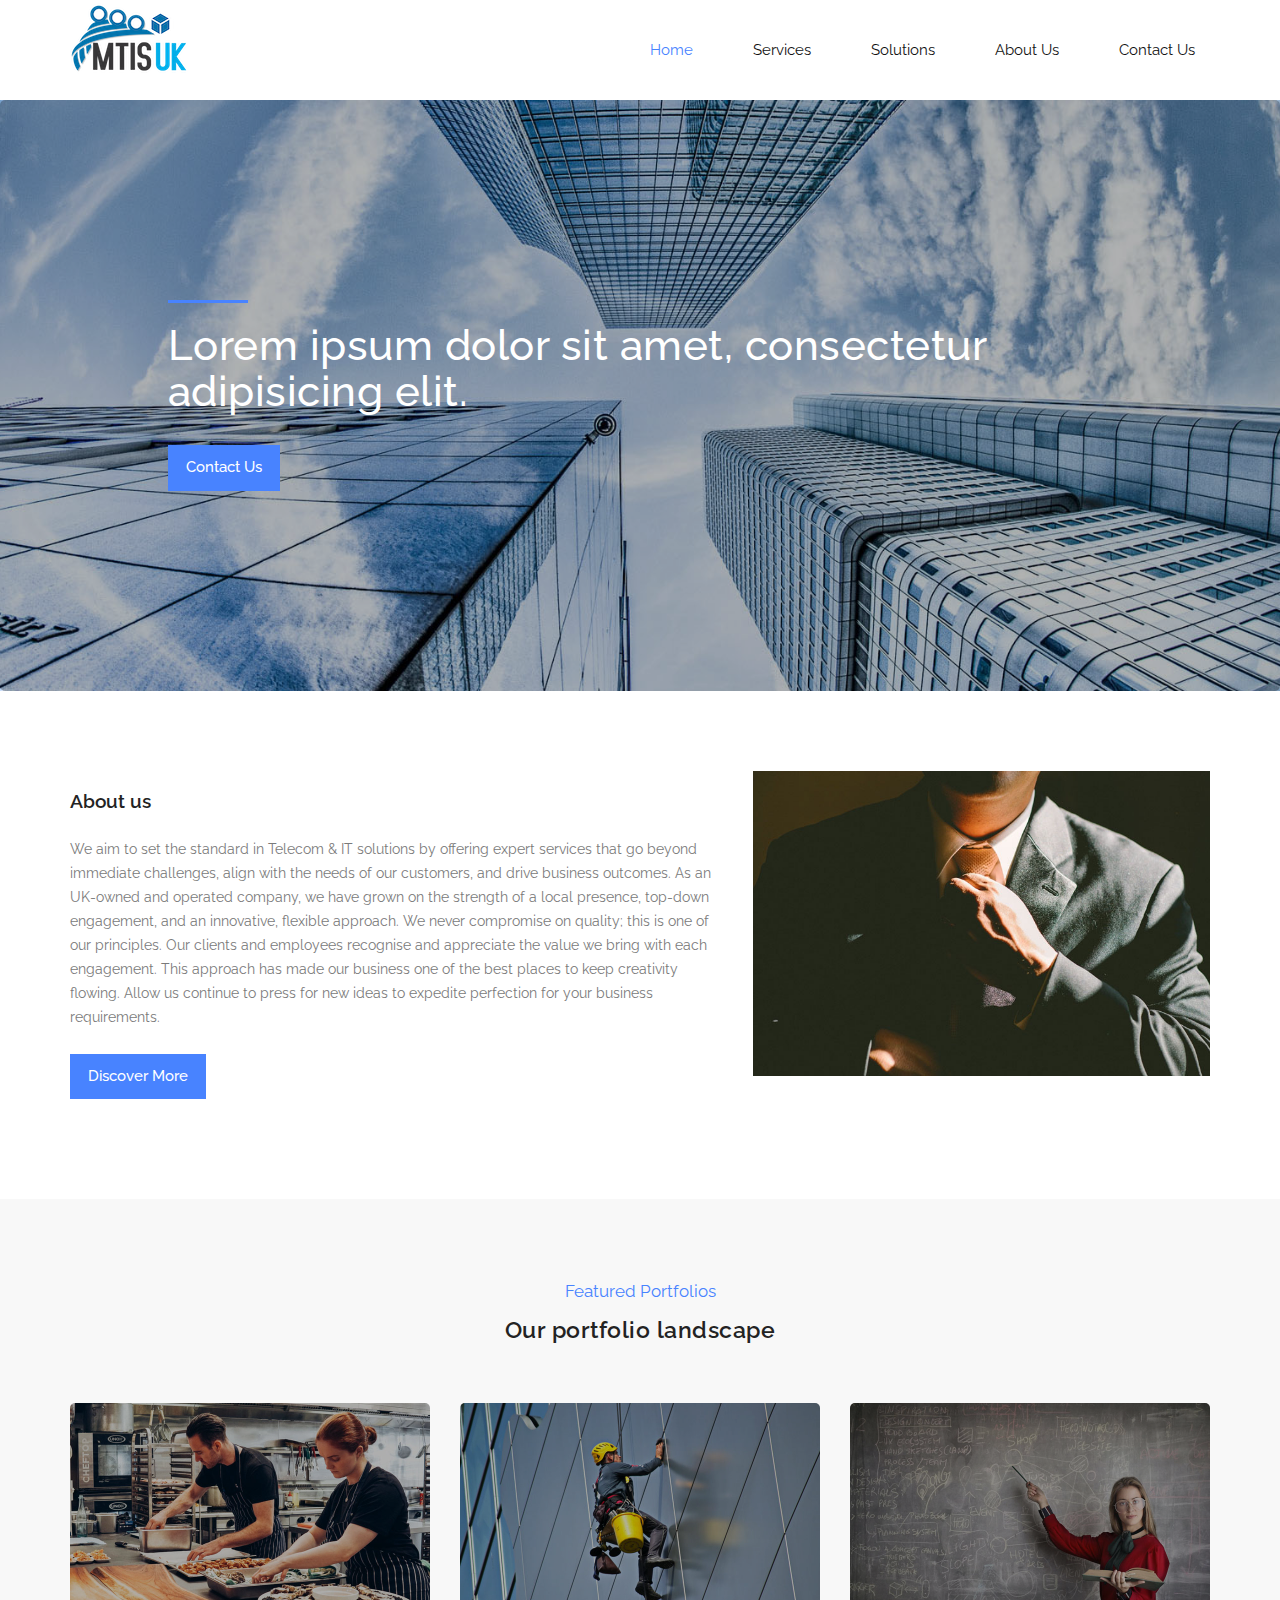
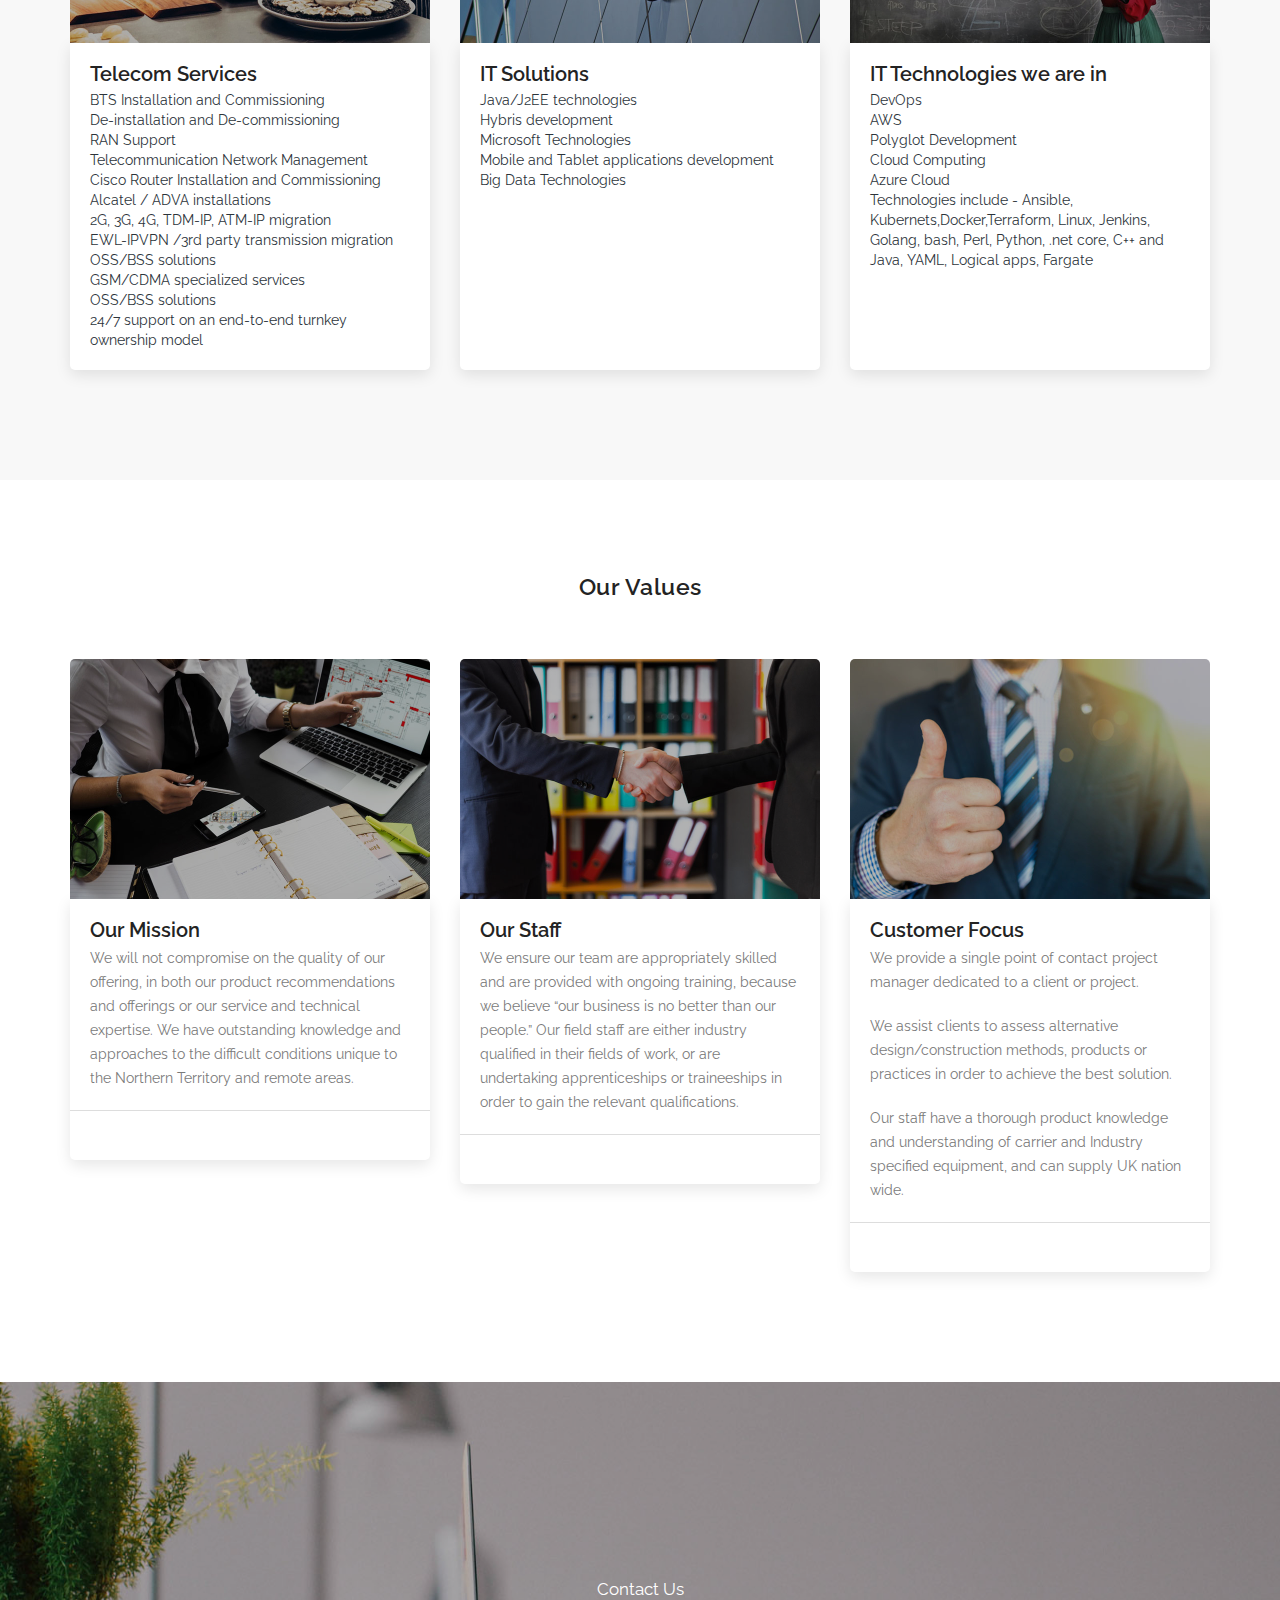
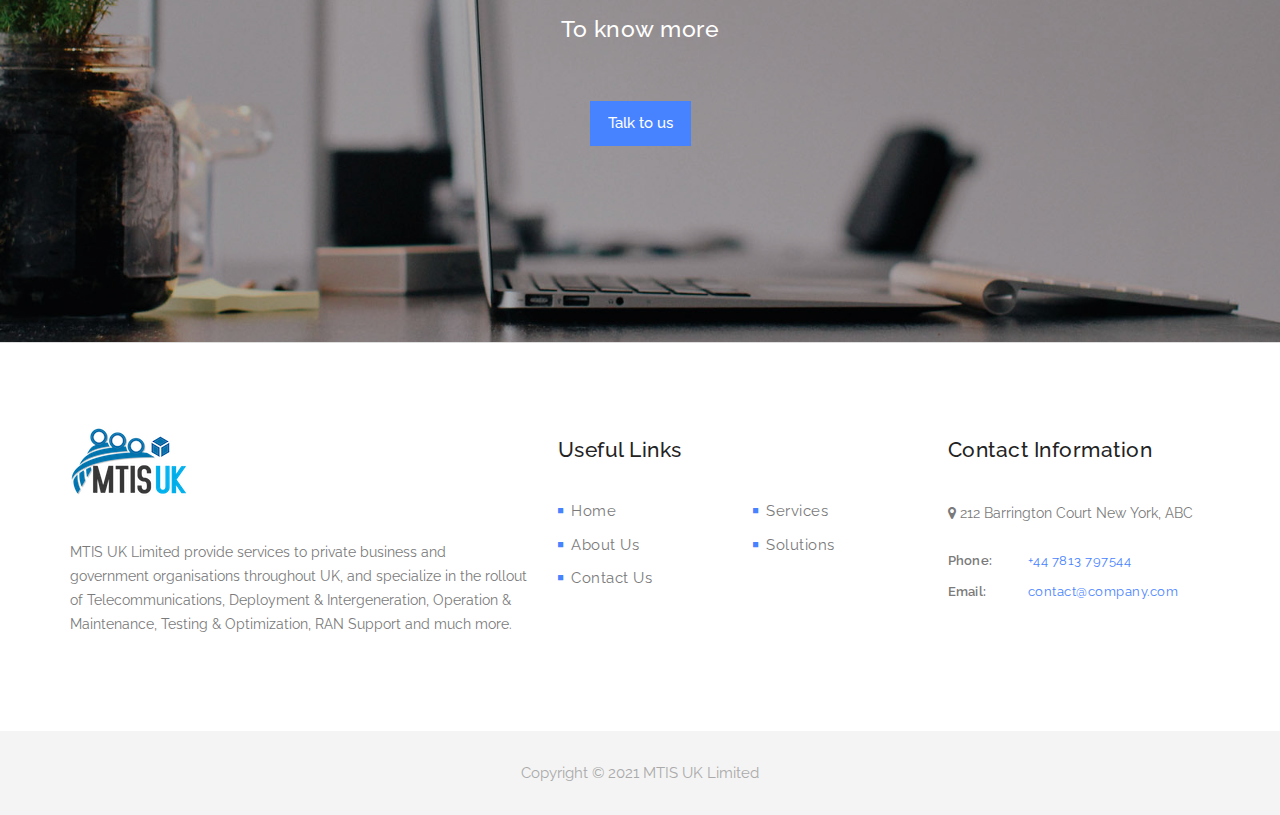
==== index.html @ c351ba01 "Add files via upload" ====
<!DOCTYPE html>
<html>
    <head>
        <meta charset="utf-8">
        <meta http-equiv="X-UA-Compatible" content="IE=edge,chrome=1">
        <title>MTIS UK Limited</title>
        
        <meta name="description" content="">
        <meta name="viewport" content="width=device-width, initial-scale=1">

        <link rel="stylesheet" href="css/bootstrap.min.css">
        <link rel="stylesheet" href="css/bootstrap-theme.min.css">
        <link rel="stylesheet" href="css/fontAwesome.css">
        <link rel="stylesheet" href="css/hero-slider.css">
        <link rel="stylesheet" href="css/owl-carousel.css">
        <link rel="stylesheet" href="css/style.css">

        <link href="https://fonts.googleapis.com/css?family=Raleway:100,200,300,400,500,600,700,800,900" rel="stylesheet">

        <script src="js/vendor/modernizr-2.8.3-respond-1.4.2.min.js"></script>
    </head>

<body>
 
    <div class="wrap">
        <header id="header">
            <div class="container">
                <div class="row">
                    <div class="col-md-12">
                        <button id="primary-nav-button" type="button">Menu</button>
                        <a href="index.html"><div class="logo">
                            <img src="img/logo.png" alt="Venue Logo">
                        </div></a>
                        <nav id="primary-nav" class="dropdown cf">
                            <ul class="dropdown menu">
                                <li class='active'><a href="index.html">Home</a></li>
                                <li><a href="services.html">Services</a></li>
                                <li><a href="solutions.html">Solutions</a></li>
                                <li><a href="about-us.html">About Us</a></li>
                                <li><a href="contact.html">Contact Us</a></li>
                            </ul>
                        </nav><!-- / #primary-nav -->
                    </div>
                </div>
            </div>
        </header>
    </div>
      
    <section class="banner" id="top" style="background-image: url(img/homepage-banner-image-1920x700.jpg);">
        <div class="container">
            <div class="row">
                <div class="col-md-10 col-md-offset-1">
                    <div class="banner-caption">
                        <div class="line-dec"></div>
                        <h2>Lorem ipsum dolor sit amet, consectetur adipisicing elit.</h2>
                        <div class="blue-button">
                            <a href="contact.html">Contact Us</a>
                        </div>
                    </div>
                </div>
            </div>
        </div>
    </section>

    <main>
        <section class="our-services">
            <div class="container">
                <div class="row">
                    <div class="col-md-7">
                        <div class="left-content">
                            <br>
                            <h4>About us</h4>
                            <p>We aim to set the standard in Telecom & IT solutions by offering expert services that go beyond immediate challenges, align with the needs of our customers, and drive business outcomes. As an UK-owned and operated company, we have grown on the strength of a local presence, top-down engagement, and an innovative, flexible approach. We never compromise on quality; this is one of our principles. Our clients and employees recognise and appreciate the value we bring with each engagement. This approach has made our business one of the best places to keep creativity flowing. Allow us continue to press for new ideas to expedite perfection for your business requirements.</p>
                            <div class="blue-button">
                                <a href="about-us.html">Discover More</a>
                            </div>

                            <br>
                        </div>
                    </div>
                    <div class="col-md-5">
                        <img src="img/about-1-720x480.jpg" class="img-fluid" alt="">
                    </div>
                </div>
            </div>
        </section>

        <section class="featured-places">
            <div class="container">
                <div class="row">
                    <div class="col-md-12">
                        <div class="section-heading">
                            <span>Featured Portfolios</span>
                            <h2>Our portfolio landscape</h2>
                        </div>
                    </div> 
                </div> 

                <div class="row">
                    <div class="col-md-4 col-sm-6 col-xs-12">
                        <div class="featured-item">
                            <div class="thumb">
                                <div class="thumb-img">
                                    <img src="img/product-1-720x480.jpg" alt="">
                                </div>
                            </div>

                            <div class="down-content">
                                <h4>Telecom Services</h4>
                                <ul>
                                    <li>BTS Installation and Commissioning</li>
                                    <li>De-installation and De-commissioning</li>
                                    <li>RAN Support</li>
                                    <li>Telecommunication Network Management</li>
                                    <li>Cisco Router Installation and Commissioning</li>
                                    <li>Alcatel / ADVA installations</li>
                                    <li>2G, 3G, 4G, TDM-IP, ATM-IP migration</li>
                                    <li>EWL-IPVPN /3rd party transmission migration</li>
                                    <li>OSS/BSS solutions</li>
                                    <li>GSM/CDMA specialized services</li>
                                    <li>OSS/BSS solutions</li>
                                    <li>24/7 support on an end-to-end turnkey ownership model</li>
                                    <br>
                                </ul>
                            </div>
                        </div>
                    </div>

                    <div class="col-md-4 col-sm-6 col-xs-12">
                        <div class="featured-item">
                            <div class="thumb">
                                <div class="thumb-img">
                                    <img src="img/product-2-720x480.jpg" alt="">
                                </div>
                            </div>
                            
                            <div class="down-content">
                                <h4>IT Solutions</h4>
                                <ul>
                                    <li>Java/J2EE technologies</li>
                                    <li>Hybris development</li>
                                    <li>Microsoft Technologies</li>
                                    <li>Mobile and Tablet applications development</li>
                                    <li>Big Data Technologies</li>
                                    <br>
                                    <br>
                                    <br>
                                    <br>
                                    <br>
                                    <br>
                                    <br>
                                    <br>
                                    <br>
                                </ul>
                            </div>
                        </div>
                    </div>

                    <div class="col-md-4 col-sm-6 col-xs-12">
                        <div class="featured-item">
                            <div class="thumb">
                                <div class="thumb-img">
                                    <img src="img/product-3-720x480.jpg" alt="">
                                </div>
                            </div>
                            
                            <div class="down-content">
                                <h4>IT Technologies we are in</h4>
                                <ul>
                                    <li>DevOps</li>
                                    <li>AWS</li>
                                    <li>Polyglot Development</li>
                                    <li>Cloud Computing</li>
                                    <li>Azure Cloud</li>
                                    <li>Technologies include - Ansible, Kubernets,Docker,Terraform, Linux, Jenkins, Golang, bash, Perl, Python, .net core, C++ and Java, YAML, Logical apps, Fargate</li>
                                    <br>
                                    <br>
                                    <br>
                                    <br>
                                    <br>
                                </ul>
                            </div>
                        </div>
                    </div>
                </div>
            </div>
        </section>

        <section class="featured-places">
            <div class="container">
                <div class="row">
                    <div class="col-md-12">
                        <div class="section-heading">
                            <h2>Our Values</h2>
                        </div>
                    </div> 
                </div> 
                <div class="row">
                    <div class="col-md-4 col-sm-6 col-xs-12">
                        <div class="featured-item">
                            <div class="thumb">
                                <div class="thumb-img">
                                    <img src="img/blog-1-720x480.jpg" alt="">
                                </div>
                            </div>

                            <div class="down-content">
                                <h4>Our Mission</h4>

                                <p>We will not compromise on the quality of our offering, in both our product recommendations and offerings or our service and technical expertise. We have outstanding knowledge and approaches to the difficult conditions unique to the Northern Territory and remote areas.</p>

                                <div class="text-button">
                                </div>
                            </div>
                        </div>
                    </div>

                    <div class="col-md-4 col-sm-6 col-xs-12">
                        <div class="featured-item">
                            <div class="thumb">
                                <div class="thumb-img">
                                    <img src="img/blog-2-720x480.jpg" alt="">
                                </div>
                            </div>

                            <div class="down-content">
                                <h4>Our Staff</h4>

                                <p>We ensure our team are appropriately skilled and are provided with ongoing training, because we believe “our business is no better than our people.” Our field staff are either industry qualified in their fields of work, or are undertaking apprenticeships or traineeships in order to gain the relevant qualifications. </p>

                                <div class="text-button">
                                </div>
                            </div>
                        </div>
                    </div>

                    <div class="col-md-4 col-sm-6 col-xs-12">
                        <div class="featured-item">
                            <div class="thumb">
                                <div class="thumb-img">
                                    <img src="img/blog-3-720x480.jpg" alt="">
                                </div>
                            </div>

                            <div class="down-content">
                                <h4>Customer Focus</h4>

                                <p>We provide a single point of contact project manager dedicated to a client or project.</p>
                                <p>We assist clients to assess alternative design/construction methods, products or practices in order to achieve the best solution.</p>
                                <p>Our staff have a thorough product knowledge and understanding of carrier and Industry specified equipment, and can supply UK nation wide.</p>

                                <div class="text-button">
                                </div>
                            </div>
                        </div>
                    </div>
                </div>
            </div>
        </section>

        <section id="video-container">
            <div class="video-overlay"></div>
            <div class="video-content">
                <div class="inner">
                      <div class="section-heading">
                          <span>Contact Us</span>
                          <h2>To know more</h2>
                      </div>
                      <!-- Modal button -->

                      <div class="blue-button">
                        <a href="contact.html">Talk to us</a>
                      </div>
                </div>
            </div>
        </section>
    </main>

    <footer>
        <div class="container">
            <div class="row">
                <div class="col-md-5">
                    <div class="about-veno">
                        <div class="logo">
                            <img src="img/logo.png" alt="Venue Logo">
                        </div>
                        <p>MTIS UK Limited provide services to private business and government organisations throughout UK, and specialize in the rollout of Telecommunications, Deployment & Intergeneration, Operation & Maintenance, Testing & Optimization, RAN Support and much more.</p>
                    </div>
                </div>
                <div class="col-md-4">
                    <div class="useful-links">
                        <div class="footer-heading">
                            <h4>Useful Links</h4>
                        </div>
                        <div class="row">
                            <div class="col-md-6">
                                <ul>
                                    <li><a href="inde.html"><i class="fa fa-stop"></i>Home</a></li>
                                    <li><a href="about-us.html"><i class="fa fa-stop"></i>About Us</a></li>
                                    <li><a href="contact.html"><i class="fa fa-stop"></i>Contact Us</a></li>
                                </ul>
                            </div>
                            <div class="col-md-6">
                                <ul>
                                    <li><a href="services.html"><i class="fa fa-stop"></i>Services</a></li>
                                    <li><a href="solutions.html"><i class="fa fa-stop"></i>Solutions</a></li>
                                    
                                </ul>
                            </div>
                        </div>
                    </div>
                </div>
                <div class="col-md-3">
                    <div class="contact-info">
                        <div class="footer-heading">
                            <h4>Contact Information</h4>
                        </div>
                        <p><i class="fa fa-map-marker"></i> 212 Barrington Court New York, ABC</p>
                        <ul>
                            <li><span>Phone:</span><a href="#">+44 7813 797544</a></li>
                            <li><span>Email:</span><a href="#">contact@company.com</a></li>
                        </ul>
                    </div>
                </div>
            </div>
        </div>
    </footer>

    <div class="sub-footer">
        <p>Copyright © 2021 MTIS UK Limited</p>
    </div>

    <script src="https://ajax.googleapis.com/ajax/libs/jquery/1.11.2/jquery.min.js" type="text/javascript"></script>
    <script>window.jQuery || document.write('<script src="js/vendor/jquery-1.11.2.min.js"><\/script>')</script>

    <script src="js/vendor/bootstrap.min.js"></script>
    
    <script src="js/datepicker.js"></script>
    <script src="js/plugins.js"></script>
    <script src="js/main.js"></script>
</body>
</html>
---- css/hero-slider.css ----
/* -------------------------------- 

Primary style

-------------------------------- */
*, *::after, *::before {
  -webkit-box-sizing: border-box;
  -moz-box-sizing: border-box;
  box-sizing: border-box;
}

html {
  font-size: 62.5%;
}

body {
  font-family: "Open Sans", sans-serif;
  color: #2c343b;
  background-color: #f2f2f2;
}

a {
  color: #d44457;
  text-decoration: none;
}

img {
  max-width: 100%;
}

/* -------------------------------- 

Main Components 

-------------------------------- */
.cd-header {
  position: absolute;
  z-index: 2;
  top: 0;
  left: 0;
  width: 100%;
  height: 50px;
  background-color: #21272c;
  -webkit-font-smoothing: antialiased;
  -moz-osx-font-smoothing: grayscale;
}
@media only screen and (min-width: 768px) {
  .cd-header {
    height: 70px;
    background-color: transparent;
  }
}

#cd-logo {
  float: left;
  margin: 13px 0 0 5%;
}
#cd-logo img {
  display: block;
}
@media only screen and (min-width: 768px) {
  #cd-logo {
    margin: 23px 0 0 5%;
  }
}

.cd-primary-nav {
  /* mobile first - navigation hidden by default, triggered by tap/click on navigation icon */
  float: right;
  margin-right: 5%;
  width: 44px;
  height: 100%;
}
.cd-primary-nav ul {
  position: absolute;
  top: 0;
  left: 0;
  width: 100%;
  -webkit-transform: translateY(-100%);
  -moz-transform: translateY(-100%);
  -ms-transform: translateY(-100%);
  -o-transform: translateY(-100%);
  transform: translateY(-100%);
}
.cd-primary-nav ul.is-visible {
  box-shadow: 0 3px 8px rgba(0, 0, 0, 0.2);
  -webkit-transform: translateY(50px);
  -moz-transform: translateY(50px);
  -ms-transform: translateY(50px);
  -o-transform: translateY(50px);
  transform: translateY(50px);
}
.cd-primary-nav a {
  display: block;
  height: 50px;
  line-height: 50px;
  padding-left: 5%;
  background: #21272c;
  border-top: 1px solid #333c44;
  color: #ffffff;
}
@media only screen and (min-width: 768px) {
  .cd-primary-nav {
    /* reset navigation values */
    width: auto;
    height: auto;
    background: none;
  }
  .cd-primary-nav ul {
    position: static;
    width: auto;
    -webkit-transform: translateY(0);
    -moz-transform: translateY(0);
    -ms-transform: translateY(0);
    -o-transform: translateY(0);
    transform: translateY(0);
    line-height: 70px;
  }
  .cd-primary-nav ul.is-visible {
    -webkit-transform: translateY(0);
    -moz-transform: translateY(0);
    -ms-transform: translateY(0);
    -o-transform: translateY(0);
    transform: translateY(0);
  }
  .cd-primary-nav li {
    display: inline-block;
    margin-left: 1em;
  }
  .cd-primary-nav a {
    display: inline-block;
    height: auto;
    font-weight: 600;
    line-height: normal;
    background: transparent;
    padding: .6em 1em;
    border-top: none;
  }
}

/* -------------------------------- 

Slider

-------------------------------- */
.cd-hero {
  position: relative;
  -webkit-font-smoothing: antialiased;
  -moz-osx-font-smoothing: grayscale;
}

.cd-hero-slider {
  position: relative;
  height: 360px;
  overflow: hidden;
}
.cd-hero-slider li {
  position: absolute;
  top: 0;
  left: 0;
  width: 100%;
  height: 100%;
  -webkit-transform: translateX(100%);
  -moz-transform: translateX(100%);
  -ms-transform: translateX(100%);
  -o-transform: translateX(100%);
  transform: translateX(100%);
}
.cd-hero-slider li.selected {
  /* this is the visible slide */
  position: relative;
  -webkit-transform: translateX(0);
  -moz-transform: translateX(0);
  -ms-transform: translateX(0);
  -o-transform: translateX(0);
  transform: translateX(0);
}
.cd-hero-slider li.move-left {
  /* slide hidden on the left */
  -webkit-transform: translateX(-100%);
  -moz-transform: translateX(-100%);
  -ms-transform: translateX(-100%);
  -o-transform: translateX(-100%);
  transform: translateX(-100%);
}
.cd-hero-slider li.is-moving, .cd-hero-slider li.selected {
  /* the is-moving class is assigned to the slide which is moving outside the viewport */
  -webkit-transition: -webkit-transform 0.5s;
  -moz-transition: -moz-transform 0.5s;
  transition: transform 0.5s;
}
@media only screen and (min-width: 768px) {
  .cd-hero-slider {
    height: 500px;
  }
}
@media only screen and (min-width: 1170px) {
  .cd-hero-slider {
    height: 680px;
  }
}

/* -------------------------------- 

Single slide style

-------------------------------- */
.cd-hero-slider li {
  background-position: center center;
  background-size: cover;
  background-repeat: no-repeat;
}
.cd-hero-slider li:first-of-type {
  background-image: url(../img/slide_01.jpg);
}
.cd-hero-slider li:nth-of-type(2) {
  background-image: url(../img/slide_02.jpg);
}
.cd-hero-slider li:nth-of-type(3) {
  background-image: url(../img/slide_03.jpg);
}
.cd-hero-slider .cd-full-width,
.cd-hero-slider .cd-half-width {
  position: absolute;
  width: 100%;
  height: 100%;
  z-index: 1;
  left: 0;
  top: 0;
  /* this padding is used to align the text */
  padding-top: 150px;
  text-align: center;
  /* Force Hardware Acceleration in WebKit */
  -webkit-backface-visibility: hidden;
  backface-visibility: hidden;
  -webkit-transform: translateZ(0);
  -moz-transform: translateZ(0);
  -ms-transform: translateZ(0);
  -o-transform: translateZ(0);
  transform: translateZ(0);
}
.cd-hero-slider .cd-img-container {
  /* hide image on mobile device */
  display: none;
}
.cd-hero-slider .cd-img-container img {
  position: absolute;
  left: 50%;
  top: 50%;
  bottom: auto;
  right: auto;
  -webkit-transform: translateX(-50%) translateY(-50%);
  -moz-transform: translateX(-50%) translateY(-50%);
  -ms-transform: translateX(-50%) translateY(-50%);
  -o-transform: translateX(-50%) translateY(-50%);
  transform: translateX(-50%) translateY(-50%);
}
.cd-hero-slider .cd-bg-video-wrapper {
  /* hide video on mobile device */
  display: none;
  position: absolute;
  top: 0;
  left: 0;
  width: 100%;
  height: 100%;
  overflow: hidden;
}
.cd-hero-slider .cd-bg-video-wrapper video {
  /* you won't see this element in the html, but it will be injected using js */
  display: block;
  min-height: 100%;
  min-width: 100%;
  max-width: none;
  height: auto;
  width: auto;
  position: absolute;
  left: 50%;
  top: 50%;
  bottom: auto;
  right: auto;
  -webkit-transform: translateX(-50%) translateY(-50%);
  -moz-transform: translateX(-50%) translateY(-50%);
  -ms-transform: translateX(-50%) translateY(-50%);
  -o-transform: translateX(-50%) translateY(-50%);
  transform: translateX(-50%) translateY(-50%);
}
.cd-hero-slider h2, .cd-hero-slider p {
  text-shadow: 0 1px 3px rgba(0, 0, 0, 0.1);
  line-height: 1.2;
  margin: 0 auto 14px;
  color: #ffffff;
  width: 90%;
  max-width: 400px;
}
.cd-hero-slider h2 {
  font-size: 2.4rem;
}
.cd-hero-slider p {
  font-size: 1.4rem;
  line-height: 1.4;
}
.cd-hero-slider .cd-btn {
  display: inline-block;
  padding: 1.2em 1.4em;
  margin-top: .8em;
  background-color: rgba(212, 68, 87, 0.9);
  font-size: 1.3rem;
  font-weight: 700;
  letter-spacing: 1px;
  color: #ffffff;
  text-transform: uppercase;
  box-shadow: 0 3px 6px rgba(0, 0, 0, 0.1);
  -webkit-transition: background-color 0.2s;
  -moz-transition: background-color 0.2s;
  transition: background-color 0.2s;
}
.cd-hero-slider .cd-btn.secondary {
  background-color: rgba(22, 26, 30, 0.8);
}
.cd-hero-slider .cd-btn:nth-of-type(2) {
  margin-left: 1em;
}
.no-touch .cd-hero-slider .cd-btn:hover {
  background-color: #d44457;
}
.no-touch .cd-hero-slider .cd-btn.secondary:hover {
  background-color: #161a1e;
}
@media only screen and (min-width: 768px) {
  .cd-hero-slider .cd-full-width,
  .cd-hero-slider .cd-half-width {
    padding-top: 200px;
  }
  .cd-hero-slider .cd-bg-video-wrapper {
    display: block;
  }
  .cd-hero-slider .cd-half-width {
    width: 45%;
  }
  .cd-hero-slider .cd-half-width:first-of-type {
    left: 5%;
  }
  .cd-hero-slider .cd-half-width:nth-of-type(2) {
    right: 5%;
    left: auto;
  }
  .cd-hero-slider .cd-img-container {
    display: block;
  }
  .cd-hero-slider h2, .cd-hero-slider p {
    max-width: 520px;
  }
  .cd-hero-slider h2 {
    font-size: 2.4em;
    font-weight: 300;
  }
  .cd-hero-slider .cd-btn {
    font-size: 1.4rem;
  }
}
@media only screen and (min-width: 1170px) {
  .cd-hero-slider .cd-full-width,
  .cd-hero-slider .cd-half-width {
    padding-top: 250px;
  }
  .cd-hero-slider h2, .cd-hero-slider p {
    margin-bottom: 20px;
  }
  .cd-hero-slider h2 {
    font-size: 3.2em;
  }
  .cd-hero-slider p {
    font-size: 1.6rem;
  }
}

/* -------------------------------- 

Single slide animation

-------------------------------- */
@media only screen and (min-width: 768px) {
  .cd-hero-slider .cd-half-width {
    opacity: 0;
    -webkit-transform: translateX(40px);
    -moz-transform: translateX(40px);
    -ms-transform: translateX(40px);
    -o-transform: translateX(40px);
    transform: translateX(40px);
  }
  .cd-hero-slider .move-left .cd-half-width {
    -webkit-transform: translateX(-40px);
    -moz-transform: translateX(-40px);
    -ms-transform: translateX(-40px);
    -o-transform: translateX(-40px);
    transform: translateX(-40px);
  }
  .cd-hero-slider .selected .cd-half-width {
    /* this is the visible slide */
    opacity: 1;
    -webkit-transform: translateX(0);
    -moz-transform: translateX(0);
    -ms-transform: translateX(0);
    -o-transform: translateX(0);
    transform: translateX(0);
  }
  .cd-hero-slider .is-moving .cd-half-width {
    /* this is the slide moving outside the viewport 
    wait for the end of the transition on the <li> parent before set opacity to 0 and translate to 40px/-40px */
    -webkit-transition: opacity 0s 0.5s, -webkit-transform 0s 0.5s;
    -moz-transition: opacity 0s 0.5s, -moz-transform 0s 0.5s;
    transition: opacity 0s 0.5s, transform 0s 0.5s;
  }
  .cd-hero-slider li.selected.from-left .cd-half-width:nth-of-type(2),
  .cd-hero-slider li.selected.from-right .cd-half-width:first-of-type {
    /* this is the selected slide - different animation if it's entering from left or right */
    -webkit-transition: opacity 0.4s 0.2s, -webkit-transform 0.5s 0.2s;
    -moz-transition: opacity 0.4s 0.2s, -moz-transform 0.5s 0.2s;
    transition: opacity 0.4s 0.2s, transform 0.5s 0.2s;
  }
  .cd-hero-slider li.selected.from-left .cd-half-width:first-of-type,
  .cd-hero-slider li.selected.from-right .cd-half-width:nth-of-type(2) {
    /* this is the selected slide - different animation if it's entering from left or right */
    -webkit-transition: opacity 0.4s 0.4s, -webkit-transform 0.5s 0.4s;
    -moz-transition: opacity 0.4s 0.4s, -moz-transform 0.5s 0.4s;
    transition: opacity 0.4s 0.4s, transform 0.5s 0.4s;
  }
  .cd-hero-slider .cd-full-width h2,
  .cd-hero-slider .cd-full-width p,
  .cd-hero-slider .cd-full-width .cd-btn {
    opacity: 0;
    -webkit-transform: translateX(100px);
    -moz-transform: translateX(100px);
    -ms-transform: translateX(100px);
    -o-transform: translateX(100px);
    transform: translateX(100px);
  }
  .cd-hero-slider .move-left .cd-full-width h2,
  .cd-hero-slider .move-left .cd-full-width p,
  .cd-hero-slider .move-left .cd-full-width .cd-btn {
    opacity: 0;
    -webkit-transform: translateX(-100px);
    -moz-transform: translateX(-100px);
    -ms-transform: translateX(-100px);
    -o-transform: translateX(-100px);
    transform: translateX(-100px);
  }
  .cd-hero-slider .selected .cd-full-width h2,
  .cd-hero-slider .selected .cd-full-width p,
  .cd-hero-slider .selected .cd-full-width .cd-btn {
    /* this is the visible slide */
    opacity: 1;
    -webkit-transform: translateX(0);
    -moz-transform: translateX(0);
    -ms-transform: translateX(0);
    -o-transform: translateX(0);
    transform: translateX(0);
  }
  .cd-hero-slider li.is-moving .cd-full-width h2,
  .cd-hero-slider li.is-moving .cd-full-width p,
  .cd-hero-slider li.is-moving .cd-full-width .cd-btn {
    /* this is the slide moving outside the viewport 
    wait for the end of the transition on the li parent before set opacity to 0 and translate to 100px/-100px */
    -webkit-transition: opacity 0s 0.5s, -webkit-transform 0s 0.5s;
    -moz-transition: opacity 0s 0.5s, -moz-transform 0s 0.5s;
    transition: opacity 0s 0.5s, transform 0s 0.5s;
  }
  .cd-hero-slider li.selected h2 {
    -webkit-transition: opacity 0.4s 0.2s, -webkit-transform 0.5s 0.2s;
    -moz-transition: opacity 0.4s 0.2s, -moz-transform 0.5s 0.2s;
    transition: opacity 0.4s 0.2s, transform 0.5s 0.2s;
  }
  .cd-hero-slider li.selected p {
    -webkit-transition: opacity 0.4s 0.3s, -webkit-transform 0.5s 0.3s;
    -moz-transition: opacity 0.4s 0.3s, -moz-transform 0.5s 0.3s;
    transition: opacity 0.4s 0.3s, transform 0.5s 0.3s;
  }
  .cd-hero-slider li.selected .cd-btn {
    -webkit-transition: opacity 0.4s 0.4s, -webkit-transform 0.5s 0.4s, background-color 0.2s 0s;
    -moz-transition: opacity 0.4s 0.4s, -moz-transform 0.5s 0.4s, background-color 0.2s 0s;
    transition: opacity 0.4s 0.4s, transform 0.5s 0.4s, background-color 0.2s 0s;
  }
}
/* -------------------------------- 

Slider navigation

-------------------------------- */
.cd-slider-nav {
  display: none;
  position: absolute;
  width: 100%;
  bottom: 0;
  z-index: 2;
  text-align: center;
  height: 55px;
  background-color: rgba(0, 1, 1, 0.5);
}
.cd-slider-nav nav, .cd-slider-nav ul, .cd-slider-nav li, .cd-slider-nav a {
  height: 100%;
}
.cd-slider-nav nav {
  display: inline-block;
  position: relative;
}
.cd-slider-nav .cd-marker {
  position: absolute;
  bottom: 0;
  left: 0;
  width: 60px;
  height: 100%;
  color: #d44457;
  background-color: #ffffff;
  box-shadow: inset 0 2px 0 currentColor;
  -webkit-transition: -webkit-transform 0.2s, box-shadow 0.2s;
  -moz-transition: -moz-transform 0.2s, box-shadow 0.2s;
  transition: transform 0.2s, box-shadow 0.2s;
}
.cd-slider-nav .cd-marker.item-2 {
  -webkit-transform: translateX(100%);
  -moz-transform: translateX(100%);
  -ms-transform: translateX(100%);
  -o-transform: translateX(100%);
  transform: translateX(100%);
}
.cd-slider-nav .cd-marker.item-3 {
  -webkit-transform: translateX(200%);
  -moz-transform: translateX(200%);
  -ms-transform: translateX(200%);
  -o-transform: translateX(200%);
  transform: translateX(200%);
}
.cd-slider-nav .cd-marker.item-4 {
  -webkit-transform: translateX(300%);
  -moz-transform: translateX(300%);
  -ms-transform: translateX(300%);
  -o-transform: translateX(300%);
  transform: translateX(300%);
}
.cd-slider-nav .cd-marker.item-5 {
  -webkit-transform: translateX(400%);
  -moz-transform: translateX(400%);
  -ms-transform: translateX(400%);
  -o-transform: translateX(400%);
  transform: translateX(400%);
}
.cd-slider-nav ul::after {
  clear: both;
  content: "";
  display: table;
}
.cd-slider-nav li {
  display: inline-block;
  width: 60px;
  float: left;
}
.cd-slider-nav li.selected a {
  color: #2c343b;
}
.no-touch .cd-slider-nav li.selected a:hover {
  background-color: transparent;
}
.cd-slider-nav a {
  display: block;
  position: relative;
  padding-top: 35px;
  font-size: 1rem;
  font-weight: 700;
  color: #a8b4be;
  -webkit-transition: background-color 0.2s;
  -moz-transition: background-color 0.2s;
  transition: background-color 0.2s;
}
.cd-slider-nav a::before {
  content: '';
  position: absolute;
  width: 24px;
  height: 24px;
  top: 8px;
  left: 50%;
  right: auto;
  -webkit-transform: translateX(-50%);
  -moz-transform: translateX(-50%);
  -ms-transform: translateX(-50%);
  -o-transform: translateX(-50%);
  transform: translateX(-50%);
}
.no-touch .cd-slider-nav a:hover {
  background-color: rgba(0, 1, 1, 0.5);
}
.cd-slider-nav li:first-of-type a::before {
  background-position: 0 0;
}
.cd-slider-nav li.selected:first-of-type a::before {
  background-position: 0 -24px;
}
.cd-slider-nav li:nth-of-type(2) a::before {
  background-position: -24px 0;
}
.cd-slider-nav li.selected:nth-of-type(2) a::before {
  background-position: -24px -24px;
}
.cd-slider-nav li:nth-of-type(3) a::before {
  background-position: -48px 0;
}
.cd-slider-nav li.selected:nth-of-type(3) a::before {
  background-position: -48px -24px;
}
.cd-slider-nav li:nth-of-type(4) a::before {
  background-position: -72px 0;
}
.cd-slider-nav li.selected:nth-of-type(4) a::before {
  background-position: -72px -24px;
}
.cd-slider-nav li:nth-of-type(5) a::before {
  background-position: -96px 0;
}
.cd-slider-nav li.selected:nth-of-type(5) a::before {
  background-position: -96px -24px;
}
@media only screen and (min-width: 768px) {
  .cd-slider-nav {
    height: 80px;
  }
  .cd-slider-nav .cd-marker,
  .cd-slider-nav li {
    width: 95px;
  }
  .cd-slider-nav a {
    padding-top: 48px;
    font-size: 1.1rem;
    text-transform: uppercase;
  }
  .cd-slider-nav a::before {
    top: 18px;
  }
}

/* -------------------------------- 

Main content

-------------------------------- */
.cd-main-content {
  width: 90%;
  max-width: 768px;
  margin: 0 auto;
  padding: 2em 0;
}
.cd-main-content p {
  font-size: 1.4rem;
  line-height: 1.8;
  color: #999999;
  margin: 2em 0;
}
@media only screen and (min-width: 1170px) {
  .cd-main-content {
    padding: 3em 0;
  }
  .cd-main-content p {
    font-size: 1.6rem;
  }
}

/* -------------------------------- 

Javascript disabled

-------------------------------- */
.no-js .cd-hero-slider li {
  display: none;
}
.no-js .cd-hero-slider li.selected {
  display: block;
}

.no-js .cd-slider-nav {
  display: none;
}
---- css/owl-carousel.css ----
/**
 * Owl Carousel v2.3.1
 * Copyright 2013-2018 David Deutsch
 * Licensed under: SEE LICENSE IN https://github.com/OwlCarousel2/OwlCarousel2/blob/master/LICENSE
 */
/*
 *  Owl Carousel - Core
 */
.owl-carousel {
  display: none;
  width: 100%;
  -webkit-tap-highlight-color: transparent;
  /* position relative and z-index fix webkit rendering fonts issue */
  position: relative;
  z-index: 1; }
  .owl-carousel .owl-stage {
    position: relative;
    -ms-touch-action: pan-Y;
    touch-action: manipulation;
    -moz-backface-visibility: hidden;
    /* fix firefox animation glitch */ }
  .owl-carousel .owl-stage:after {
    content: ".";
    display: block;
    clear: both;
    visibility: hidden;
    line-height: 0;
    height: 0; }
  .owl-carousel .owl-stage-outer {
    position: relative;
    overflow: hidden;
    /* fix for flashing background */
    -webkit-transform: translate3d(0px, 0px, 0px); }
  .owl-carousel .owl-wrapper,
  .owl-carousel .owl-item {
    -webkit-backface-visibility: hidden;
    -moz-backface-visibility: hidden;
    -ms-backface-visibility: hidden;
    -webkit-transform: translate3d(0, 0, 0);
    -moz-transform: translate3d(0, 0, 0);
    -ms-transform: translate3d(0, 0, 0); }
  .owl-carousel .owl-item {
    position: relative;
    min-height: 1px;
    float: left;
    -webkit-backface-visibility: hidden;
    -webkit-tap-highlight-color: transparent;
    -webkit-touch-callout: none; }
  .owl-carousel .owl-item img {
    display: block;
    width: 100%; }
  .owl-carousel .owl-nav.disabled,
  .owl-carousel .owl-dots.disabled {
    display: none; }
  .owl-carousel .owl-nav .owl-prev,
  .owl-carousel .owl-nav .owl-next,
  .owl-carousel .owl-dot {
    cursor: pointer;
    cursor: hand;
    -webkit-user-select: none;
    -khtml-user-select: none;
    -moz-user-select: none;
    -ms-user-select: none;
    user-select: none; }
  .owl-carousel .owl-nav button.owl-prev,
  .owl-carousel .owl-nav button.owl-next,
  .owl-carousel button.owl-dot {
    background: none;
    color: inherit;
    border: none;
    padding: 0 !important;
    font: inherit; }
  .owl-carousel.owl-loaded {
    display: block; }
  .owl-carousel.owl-loading {
    opacity: 0;
    display: block; }
  .owl-carousel.owl-hidden {
    opacity: 0; }
  .owl-carousel.owl-refresh .owl-item {
    visibility: hidden; }
  .owl-carousel.owl-drag .owl-item {
    -ms-touch-action: none;
        touch-action: none;
    -webkit-user-select: none;
    -moz-user-select: none;
    -ms-user-select: none;
    user-select: none; }
  .owl-carousel.owl-grab {
    cursor: move;
    cursor: grab; }
  .owl-carousel.owl-rtl {
    direction: rtl; }
  .owl-carousel.owl-rtl .owl-item {
    float: right; }

/* No Js */
.no-js .owl-carousel {
  display: block; }

/*
 *  Owl Carousel - Animate Plugin
 */
.owl-carousel .animated {
  animation-duration: 1000ms;
  animation-fill-mode: both; }

.owl-carousel .owl-animated-in {
  z-index: 0; }

.owl-carousel .owl-animated-out {
  z-index: 1; }

.owl-carousel .fadeOut {
  animation-name: fadeOut; }

@keyframes fadeOut {
  0% {
    opacity: 1; }
  100% {
    opacity: 0; } }

/*
 *  Owl Carousel - Auto Height Plugin
 */
.owl-height {
  transition: height 500ms ease-in-out; }

/*
 *  Owl Carousel - Lazy Load Plugin
 */
.owl-carousel .owl-item .owl-lazy {
  opacity: 0;
  transition: opacity 400ms ease; }

.owl-carousel .owl-item img.owl-lazy {
  transform-style: preserve-3d; }

/*
 *  Owl Carousel - Video Plugin
 */
.owl-carousel .owl-video-wrapper {
  position: relative;
  height: 100%;
  background: #000; }

.owl-carousel .owl-video-play-icon {
  position: absolute;
  height: 80px;
  width: 80px;
  left: 50%;
  top: 50%;
  margin-left: -40px;
  margin-top: -40px;
  background: url("owl.video.play.png") no-repeat;
  cursor: pointer;
  z-index: 1;
  -webkit-backface-visibility: hidden;
  transition: transform 100ms ease; }

.owl-carousel .owl-video-play-icon:hover {
  -ms-transform: scale(1.3, 1.3);
      transform: scale(1.3, 1.3); }

.owl-carousel .owl-video-playing .owl-video-tn,
.owl-carousel .owl-video-playing .owl-video-play-icon {
  display: none; }

.owl-carousel .owl-video-tn {
  opacity: 0;
  height: 100%;
  background-position: center center;
  background-repeat: no-repeat;
  background-size: contain;
  transition: opacity 400ms ease; }

.owl-carousel .owl-video-frame {
  position: relative;
  z-index: 1;
  height: 100%;
  width: 100%; }
---- css/style.css ----
body {
  font-family: 'Raleway', 'sans-serif';
  background-color: #fff;
}

ul {
  list-style: none;
  margin: 0;
  padding: 0;
}

p {
  font-size: 14px;
  color: #7a7a7a;
  line-height: 24px;
  left: 0.25px;
}

section {
  padding-top: 80px;
  padding-bottom: 80px;
}


.section-heading {
  text-align: center;
  margin-bottom: 60px;
}

.section-heading span {
  font-size: 17px;
  display: block;
  margin: 0px;
  color: #4883ff;
}

.section-heading h2 {
  margin-bottom: 0px;
  margin-top: 14px;
  font-size: 23px;
  font-weight: 600;
  color: #232323;
  letter-spacing: 0.5px;
}


.blue-button a {
  display: inline-block;
  background-color: #4883ff;
  color: #fff;
  font-size: 15px;
  font-weight: 500;
  padding: 10px 16px;
  text-decoration: none;
  border: 2px solid #4883ff;
  transition: all 0.5s;
}

.blue-button a:hover {
  background-color: transparent;
  color: #4883ff;
}


/* Header Style */

.cf:before, 
.cf:after {
  content: '';
  display: table;
  visibility: hidden;
}

.cf:after {
  clear: both;
}

.cf {
  *zoom: 1;
}

#header {
  overflow: visible;
  position: relative;
  background-color: #fff;
}


#primary-nav-button {
  background: transparent;
  display: none;
  position: absolute;
  border: none;
  bottom: 0;
  right: 15px;
  top: 0;
  z-index: 9;
  padding: 0;
  outline: none;
  text-decoration: none;
  color: #fff;
  text-align: center;
  font-weight: bold;
  font-size: 0;
}

#primary-nav-button:hover {
  background: rgba(0,0,0,0.05);
}

#primary-nav-button.selected {
  background: rgba(0,0,0,0.1);
}

#primary-nav-button:before {
  /* content: 'â˜°'; */
  content: '\2261';
  display: inline-block;
  background-color: #4883ff;
  font-size: 36px;
  font-style: normal;
  font-weight: normal;
  line-height: 1.05;
  width: 100px;
  height: 100px;
  line-height: 100px;
  color: inherit;
  speak: none;
  border: none;
}

#header .logo {
  float: left;
}

#header .logo img {
  width: 100%;
  overflow: hidden;
}

.menu {
  float: right;
}

.menu li {
  float: left;
  margin-left: 30px;
  position: relative;
  line-height: 100px;
}

.menu li:last-child {
  margin-right: 0;
}

.menu .sub-menu li {
  width: 100%;
  margin-left: 0px;
}

.menu li a {
  display: block;
  text-decoration: none;
}

#primary-nav li a {
  color: #121212;
  font-weight: bold;
  line-height: 100px;
  padding: 0px 15px;
  font-size: 15px;
  font-weight: 400;
  transition: all 0.5s;
}

#primary-nav .active > a,
#primary-nav li > a:hover,
#primary-nav li.selected > a {
  color: #4883ff;
}

.sub-menu {
  border-top: 3px solid #4883ff;
}

.sub-menu li a {
  line-height: 50px!important;
  font-size: 13px!important;
  color: #7a7a7a;
}

.downarrow {
    background: none;
    display: inline-block;
  padding: 0;
    text-align: center;
    min-width: 3px;
}

.sub-menu .downarrow {
  position: absolute;
  right: 0;
  top: 12px;
  font-size: 18px;
  padding-right: 10px;
}

.downarrow:before {
  content: '\25be';
  color: inherit;
  display: block;
  font-size: 1em;
  line-height: 1.1;
  width: 1em;
  height: 1em;
}

.menu .sub-menu {
  display: none;
  position: absolute;
  left: 0;
  max-height: 1000px;
}

.menu .sub-menu li {
  line-height: 40px;
}

.menu .sub-menu.hide {
  display: none;
}

#primary-nav .sub-menu {
  background: #fff;
  box-shadow: 0px 5px 15px rgba(0,0,0,0.25);
  min-width: 160px;
  z-index: 200;
}

#primary-nav .sub-menu li {
  border-bottom: 1px solid #ddd;
}

#primary-nav .sub-menu li:last-child {
  border-bottom: 0;
}

#primary-nav .sub-menu .downarrow:before {
  content: '\25b8';
}

#primary-nav.mobile {
  display: none;
  position: absolute;
  top: 100px;
  background: #fff;
  width: 100%;
  right: 15px;
  left: 0;
  z-index: 999999;
}

#primary-nav.mobile .menu {
  text-align: center;
  width: 100%;
}

#primary-nav.mobile li {
  width: 100%;
  margin: 0;
  border-bottom: 1px solid #ddd;
}

#primary-nav.mobile li:first-child  {
  width: 100%;
  margin: 0;
  border-top: 1px solid #ddd;
}

#primary-nav.mobile li.selected > a {
  border-bottom: 1px solid #ddd;
}

#primary-nav.mobile li:last-child {
  border: none;
}


#primary-nav.mobile .sub-menu {
  float: left;
  position: relative;
  width: 100%;
}

#primary-nav.mobile .sub-menu .downarrow {
  top: 15px;
  position: absolute;
  right: 15px;
}

.mobile .downarrow,
.mobile .sub-menu .downarrow {
  position: absolute;
  top:42px;
  right: 25px;
}

#primary-nav.mobile .sub-menu .downarrow:before {
  content: '\25be';
}
#primary-nav-button.mobile {
  display: inline-block;
}




/* Banner Style */

section.banner {
  padding: 0px;
}

.banner {
  width: 100%;
  height: 100%;
  background-position: center;
  background-repeat: no-repeat;
  background-size: cover;
  position: relative;
}

.thumb-img { 
  position: relative; 
}

.thumb-img img { 
  position: relative; z-index: 2; 
}

.input-group-addon:last-child { 
  border: 1px solid rgba(0,0,0,.05); 
}

.thumb-img:before,
.banner:before { 
  content: ''; 
  position: absolute; 
  top: 0; 
  left: 0; 
  right: 0; 
  bottom: 0; 
  background-color: rgba(0,0,0,.3); 
  z-index: 1;
  border-radius: 5px;
}

.thumb-img:before { 
  z-index: 3; 
  background-color: rgba(0,0,0,.3); 
}

.featured-item .thumb-img:before {  
  border-bottom-left-radius: 0; 
  border-bottom-right-radius: 0; 
}

.banner .container {
  position: relative;
  z-index: 2;
}


.banner .banner-caption {
  padding: 200px 0px;
}

.banner-secondary .banner-caption {
  padding: 90px 0px;
}

.banner .banner-caption .line-dec {
  width: 80px;
  height: 3px;
  background-color: #4883ff;
}

.banner .banner-caption h2 {
  margin-top: 20px;
  margin-bottom: 20px;
  font-size: 42px;
  letter-spacing: 0.5px;
  color: #fff;
}

.banner .banner-caption h4 {
  color: #fff;
}

.banner .banner-caption span {
  font-size: 22px;
  color: #fff;
  letter-spacing: 0.5px;
}

.banner .banner-caption .blue-button {
  margin-top: 30px;
}

.banner .submit-form {
  border-bottom: 5px solid #4883ff;
  background-color: #fff;
  padding: 15px;
}

.submit-form .first-item {
  border-right: 1px solid #ddd;
}

.submit-form .second-item {
  border-right: 1px solid #ddd;
}

.submit-form .third-item {
  border-right: 1px solid #ddd;
}

.submit-form select {
  width: 100%;
  height: 50px;
  border: none;
  background-color: transparent;
  font-size: 15px;
  color: #9a9a9a;
  outline: none;
  padding: 0px 10px;
  display: inline-block;
}

.submit-form input {
  width: 100%;
  height: 50px;
  border: none;
  background-color: transparent;
  font-size: 15px;
  color: #9a9a9a;
  outline: none;
  padding: 0px 10px;
  display: inline-block;
  box-shadow: none;
}

.submit-form input:focus{
  border-width: 0px;
  outline:0; /* I have also tried outline:none */
  -webkit-appearance:none;
  box-shadow: none;
  -moz-box-shadow: none;
  -webkit-box-shadow: none;
}

.submit-form button {
  width: 100%;
  height: 50px;
  line-height: 35px;
  text-align: center;
  display: inline-block;
  border-radius: 0px;
  background-color: #4883ff;
  font-size: 17px;
  letter-spacing: 0.5px;
  color: #fff;
  font-weight: 600;
  border: 2px solid #4883ff;
  transition: all 0.5s;
}

.submit-form button:hover {
  background-color: transparent;
  color: #4883ff;
}

.popular-places .owl-nav {
  display: none;
}

.popular-places .owl-dots {
  margin-top: 40px;
  text-align: center;
}

.popular-places .owl-dots .owl-dot span  {
  width: 12px;
  height: 12px;
  background-color: #cdcdcd!important;
  display: inline-block;
  border-radius: 50%;
  margin: 0 3px;
}

.popular-places .owl-dots .active span {
  background-color: #4883ff!important;
}

.popular-places .owl-dots button {
  outline: none;
}

.popular-item { margin-top: 15px; margin-bottom: 15px; }

.popular-places .popular-item .thumb {
  position: relative;
}

.popular-places .popular-item .thumb img {
  position: relative;
  width: 100%;
  overflow: hidden;
  z-index: 1;
  border-radius: 5px;
}

.popular-places .popular-item .thumb .text-content {
  position: absolute;
  bottom: 20px;
  left: 20px;
  right: 20px;
  z-index: 9;
  color: #fff;
}

.popular-places .popular-item .thumb .text-content h4 {
  font-size: 19px;
  font-weight: 500;
  letter-spacing: 0.5px;
  margin-top: 0px;
  margin-bottom: 5px;
}

.popular-places .popular-item .thumb .text-content span {
  font-size: 13px;
  font-weight: 300;
  letter-spacing: 0.5px;
  display: block;
}

.popular-places .popular-item .thumb .plus-button {
  position: absolute;
  top: 20px;
  right: 20px;
  z-index: 9;
}

.featured-item { margin-bottom: 30px; }

.popular-places .popular-item .thumb .plus-button i {
  width: 30px;
  height: 30px;
  line-height: 30px;
  display: inline-block;
  text-align: center;
  border: 1px solid #fff;
  border-radius: 5px;
  color: #fff;
  transition: all 0.5s;
}

.popular-places .popular-item .thumb .plus-button i:hover {
  background-color: rgba(250,250,250,0.3);
}

.featured-places .featured-item .thumb {
  position: relative;
  z-index: 1;
}

.featured-places .featured-item .thumb img {
  width: 100%;
  overflow: hidden;
  border-top-left-radius: 5px;
  border-top-right-radius: 5px;
}

.featured-places .featured-item .thumb .overlay-content {
  position: absolute;
  z-index: 9;
  top: 30px;
  left: 30px;
  color: #fff;
}

.featured-places .featured-item .thumb .overlay-content li {
  display: inline;
  margin-right: 3px;
}

.featured-places .featured-item .thumb .date-content {
  position: absolute;
  z-index: 9;
  top: 30px;
  right: 30px;
  color: #fff;
  text-align: center;
  width: 90px;
  height: 90px;
  display: inline-block;
  text-align: center;
  vertical-align: middle;
  background-color: #4883ff;
  border-radius: 50%;
}

.featured-places .featured-item .thumb .date-content h6 {
  font-size: 24px;
  font-weight: 700;
  margin-top: 18px;
  margin-bottom: 5px;
  letter-spacing: 0.5px;
}

.featured-places .featured-item .thumb .date-content span {
  font-size: 12px;
  font-weight: 300;
  text-transform: uppercase;
  display: block;
  letter-spacing: 0.5px;
}

.featured-places .featured-item .down-content {
  background-color: #fff;
  box-shadow: 0px 5px 15px rgba(0,0,0,0.1);
  padding: 20px 20px 0;
  border-bottom-left-radius: 5px;
  border-bottom-right-radius: 5px;
}

.featured-places .featured-item .down-content h4 {
  margin-top: 0px;
  font-size: 20px;
  font-weight: 600;
  color: #232323;
  margin-bottom: 5px;
}

.featured-places .featured-item .down-content span {
  display: block;
  font-size: 14px;
  color: #4883ff;
  margin-bottom: 15px;
}

.featured-places .featured-item .down-content span strong { 
  font-size: 22px;  
}

.featured-places .featured-item .down-content p {
  margin-bottom: 20px;
}

.featured-places .featured-item .down-content .col-md-6 {
  padding-left: 0px;
  padding-right: 0px;
}

.featured-places .featured-item .down-content .text-button {
  text-align: center;
  height: 50px;
  line-height: 50px;
  border-top: 1px solid #ddd;
  margin: 0px -20px;
}

.featured-places .featured-item .down-content .first-button {
  border-right: 1px solid #ddd;
}

.featured-places .featured-item .down-content .text-button a {
  font-size: 12px;
  text-transform: uppercase;
  color: #7a7a7a;
  letter-spacing: 0.5px;
  text-decoration: none;
  display: inline-block;
  width: 100%;
  transition: all 0.5s;
}

.featured-places .featured-item .down-content .text-button a:hover {
  color: #4883ff;
}




section.our-services .service-item {
  text-align: center;
  border: 1px solid #ddd;
  border-radius: 10px;
  padding: 50px 30px;
}

section.our-services .service-item .icon img {
  max-width: 100%;
}

section.our-services .service-item h4 {
  font-size: 19px;
  font-weight: 600;
  color: #232323;
  margin-top: 30px;
  margin-bottom: 15px;
}

.our-services .left-content h4 {
  font-size:  19px;
  font-weight:  600;
  color:  #232323;
  margin-top: 0px;
  margin-bottom:  25px;
}

.our-services .left-content .blue-button {
  margin-top: 25px;
}

.down-services {
  border-top: 1px solid #ddd;
  margin-top: 60px;
  padding-top: 60px;
}
.accordion li {
  position: relative;
}
.accordion li .accordion-trigger {
  border: 1px solid #ddd;
}
.accordion li:last-child .accordion-trigger  {
  
}
.accordion-content {
  display: none;
}
.accordion .accordion-trigger {
  width: 100%;
  display: block;
  cursor: pointer;
  font-weight: 600;
  font-size: 17px;
  letter-spacing: 0.5px;
  color: #232323;
  user-select: none;
  padding: 15px 20px;
  text-decoration: none;
}
.accordion .accordion-trigger:after {
  width: 15px;
  height: 15px;
  background-color: #ddd;
  border-radius: 50%;
  position: absolute;
  right: 20px;
  content: " ";
  top: 22.5px;
  transform: rotate(-45deg);
  -webkit-transition: all 0.2s ease-in-out;
  -moz-transition: all 0.2s ease-in-out;
  transition: all 0.2s ease-in-out;
}
.accordion-content {
  margin: 0px;
  padding: 20px;
  border: 1px solid #ddd;
}

.accordion-trigger.active:after {
  background-color: #4883ff;
  -webkit-transition: all 0.2s ease-in-out;
  -moz-transition: all 0.2s ease-in-out;
  transition: all 0.2s ease-in-out;
}

section#video-container {
  background-image: url(../img/contact-image-1-1920x700.jpg);
  background-position: center;
  background-repeat: no-repeat;
  background-size: cover;
}

.list-group-no-border {
  box-shadow: 0 0 0 rgba(0,0,0,0);
}

.list-group-no-border .list-group-item {
  border-left: 0;
  border-right: 0;
}

.list-group-no-border .list-group-item:last-child {
  border-bottom: 0;
}

.list-group-no-border .list-group-item:first-child {
  border-top: 0;
}

#video-container  {
  position: relative;
  width: 100%;
  height: 560px;
  overflow: hidden;
  z-index: 1;
}

#video-container video,
.video-overlay {
  position: absolute;
  left: 50%;
  top: 50%;
  transform: translate(-50%, -50%);
  min-width: 100%;
  min-height: 100%;
}

#video-container .video-overlay {
  z-index: 9999;
  background: rgba(0,0,0,0.3);
  width: 100%;
}

#video-container .video-content {
  z-index: 99999;
  position: absolute;
  height: 100%;
  width: 100%;
  top: 50%;
  transform: translateY(-50%);

}

.video-content p { 
  line-height: 2; 
  color: #fff; 
  text-align: center; 
}

#video-container .video-content .inner {
  height: 100%;
  width: 100%;
  display: flex;
  justify-content: center;
  align-items: center;
  flex-flow: column wrap;
}

#video-container .video-content .inner span {
  font-size: 17px;
  display: block;
  margin: 0px;
  color: #fff;
}

#video-container .video-content .inner h2 {
  margin-bottom: 0px;
  margin-top: 14px;
  font-size: 23px;
  font-weight: 500;
  color: #fff;
  letter-spacing: 0.5px;
}

#video-container .video-content .inner a.video-action {
  margin-top: 30px;
  width: 60px;
  height: 60px;
  display: inline-block;
  text-align: center;
  line-height: 56px;
  color: #fff;
  background-color: rgba(250,250,250,0.1);
  font-size: 18px;
  border: 3px solid #fff;
  border-radius: 50%;
}



section.pricing-tables .table-item {
  text-align: center;
  background-color: #eeeeee;
  border-bottom-right-radius: 10px;
  border-bottom-left-radius: 10px;
  padding: 0px 0px 40px 0px;
}

section.pricing-tables .table-item .top-content {
  background-color: #4883ff;
  padding: 30px;
  color: #fff;
  border-top-right-radius: 10px;
  border-top-left-radius: 10px;
}

section.pricing-tables .table-item .top-content h4 {
  font-size: 19px;
  font-weight: 500;
  letter-spacing: 0.5px;
  margin: 0px;
  margin-bottom: 0px;
}

section.pricing-tables .table-item .top-content h1 {
  font-size: 32px;
  font-weight: 700;
  letter-spacing: 0.5px;
  margin-top: 20px;
  margin-bottom: 10px;
}

section.pricing-tables .table-item ul {
  margin: 40px 0px!important;
}

section.pricing-tables .table-item ul li {
  margin: 25px 0px;
}

section.pricing-tables .table-item ul li a {
  font-size: 14px;
  font-weight: 600;
  color: #4a4a4a;
  text-decoration: none;
  transition: all 0.5s;
}

section.pricing-tables .table-item ul li a:hover {
  color: #4883ff;
}

section.contact .section-heading {
  margin-top: 60px;
  margin-bottom: 30px;
}

.wrapper {
  text-align: center;
}

/* Modal button */
.modal-btn {
  display: inline-block;
  background-color: #4883ff;
  color: #fff;
  font-size: 15px;
  font-weight: 500;
  padding: 10px 16px;
  text-decoration: none;
  border: 2px solid #4883ff;
  transition: all 0.5s;
}
.modal-btn:hover {
  background-color: transparent;
  color: #4883ff;
}

/* Modal */
.modal {
  background-color: rgba(0,0,0,.65);
  display: none;
  overflow: auto;
  position: fixed;
  z-index: 1000;
  padding-top: 10%;
  padding-bottom: 10%;
  top: 0;
  left: 0;
  bottom: 0;
  width: 100%;
  height: 100%;
}

.modal-content .section-heading {
  text-align: left;
  margin-top: 0px!important;
}
.modal-content .section-heading h2 {
  margin-top: 10px;
}

.modal-content .left-content {
  padding: 30px;
}

.form-control {
  border-radius: 0px;
  padding-left: 15px;
  font-size: 13px;
  color: #aaa;
  background-color: #f4f4f4;
  border: 1px solid #eee;
  outline: none;
  box-shadow: none;
  line-height: 40px;
  height: 40px;
  width: 100%;
  margin-bottom: 25px;
}

textarea.form-control {
  border-radius: 0px;
  padding-left: 15px;
  padding-top: 10px;
  font-size: 13px;
  color: #aaa;
  background-color: #f4f4f4;
  border: 1px solid #eee;
  outline: none;
  box-shadow: none;
  min-height: 140px;
  height: 160px;
  max-height: 180px;
  width: 100%;
  max-width: 100%;
  margin-bottom: 25px;
}

.modal-content .left-content button {
  display: inline-block;
  background-color: #4883ff;
  color: #fff;
  font-size: 15px;
  font-weight: 500;
  padding: 10px 16px;
  text-decoration: none;
  border-radius: 0px;
  border: 2px solid #4883ff;
  transition: all 0.5s;
}

.modal-content .left-content button:hover {
  background-color: transparent;
  color: #4883ff;
}

.contact-content .right-content,
.modal-content .right-content {
  background-color: #4883ff;
  padding: 30px 30px 65px 30px;
  color: #fff;
}

.contact-content .right-content .section-heading h2,
.modal-content .right-content .section-heading h2 {
  color: #fff;
}

.contact-content .right-content .section-heading span,
.modal-content .right-content .section-heading span {
  color: #fff;
}

.contact-content .right-content p,
.modal-content .right-content p {
  margin-bottom: 50px;
  color: #fff;
}

.contact-content .right-content ul li span,
.modal-content .right-content ul li span {
  font-size: 13px;
  color: #fff;
  font-weight: 600;
  letter-spacing: 0.3px;
  width: 80px;
  display: inline-block;
}

.contact-content .right-content ul li a,
.modal-content .right-content ul li a {
  font-size: 13px;
  color: #fff;
  letter-spacing: 0.5px;
  text-decoration: none;
}

.contact-content .right-content ul li,
.modal-content .right-content ul li {
  margin: 10px 0px;
}

/* Modal Content */
.modal-content {
  position: relative;
  top: 0px;
  width: 60%;
  margin: 0 auto;
  background-color: #fff;
  //background-color: #fff;
  box-shadow: 0 8px 16px 0 rgba(0,0,0,0.2),0 6px 20px 0 rgba(0,0,0,0.19);
}
.modal-animated-in {
  animation: totop-in .3s ease;
}
.modal-animated-out {
  animation: totop-out .3s ease forwards;
}
.modal-content .close {
  position: absolute;
  right: -30px;
  top: -30px;
  width: 60px;
  height: 60px;
  z-index: 9999;
  display: inline-block;
  text-align: center;
  line-height: 60px;
  background-color: #fff;
  color: #4883ff;
  border-radius: 50%;
  opacity: 1;
}

.modal-content .close:hover {
  background-color: #fff;
  color: #4883ff;
}

/* Keyframes */
@keyframes totop-in {
  0% {
    top: 600px;
    opacity: 0;
  }
  100% {
    top: 0;
    opacity: 1;
  }  
}

@keyframes totop-out {
  0% {
    top: 0px;
    opacity: 1;
  }
  100% {
    top: -100%;
    opacity: 0;
  }  
}



footer {
  padding: 80px 0px 70px 0px;
  border-top: 1px solid #ddd;
}

footer .footer-heading h4 {
  font-size: 21px;
  color: #232323;
  letter-spacing: 0.5px;
  margin-top: 15px;
  margin-bottom: 40px;
}


footer .about-veno .logo {
  margin-bottom: 40px;
}

footer .about-veno ul li a {
  width: 32px;
  height: 32px;
  display: inline-block;
  text-align: center;
  line-height: 32px;
  background-color: #cdcdcd;
  border-radius: 50%;
  font-size: 15px;
  color: #fff;
  margin-right: 3px;
  transition: all 0.5s;
}

footer .about-veno p {
  margin-bottom: 25px;
}

footer .about-veno ul li a:hover {
  background-color: #4883ff;
}

footer .useful-links ul li {
  margin-bottom: 12px;
}

footer .useful-links ul li a {
  font-size: 15px;
  color: #7a7a7a;
  letter-spacing: 0.5px;
  text-decoration: none;
  transition: all 0.5s;
}

footer .useful-links ul li a:hover {
  color: #4883ff;
}

footer .useful-links ul li i {
  color: #4883ff;
  font-size: 6px;
  position: relative;
  top: -3px;
  margin-right: 8px;
}

footer .contact-info p {
  margin-bottom: 25px;
}

footer .contact-info ul li {
  margin: 10px 0px;
}

footer .contact-info ul li span {
  font-size: 13px;
  color: #7a7a7a;
  font-weight: 600;
  letter-spacing: 0.3px;
  width: 80px;
  display: inline-block;
}

footer .contact-info ul li a {
  font-size: 13px;
  color: #4883ff;
  letter-spacing: 0.5px;
  text-decoration: none;
}

.sub-footer p {
  text-align: center;
  display: inline-block;
  background-color: #f4f4f4;
  width: 100%;
  margin-bottom: 0px;
  padding: 30px 0px;
  font-size: 15px;
  color: #aaaaaa;
}

.sub-footer a {
  text-decoration: none;
  color: #4883ff;
}


@media (max-width:992px) {

  .banner .banner-caption {
    padding: 200px 30px;
  }

  .banner-secondary .banner-caption {
    padding: 90px 0px;
  }


  .submit-form input {
    margin-bottom: 20px;
    border-bottom: 1px solid #ddd;
    border-radius: 0px;
  }

  .submit-form select {
    margin-bottom: 20px;
    border-bottom: 1px solid #ddd;
    border-radius: 0px;
  }

  .featured-places .featured-item {
    margin-bottom: 30px;
  }

  .featured-places .featured-item .down-content .first-button {
    border-right: none;
  }

  section.our-services .service-item {
    margin-bottom: 30px;
  }

  .down-services .left-content {
    margin-bottom: 60px;
  }

  #video-container .video-content {
    padding: 0 30px;
    text-align: center;
  }

  .table-item {
    margin-bottom: 30px;
  }

  .modal-content {
    width: 90%;
  }
  .modal-content .close {
    right: 50%;
    left: 50%;
    transform: translateX(-50%);
    top: -30px;
    box-shadow: 0px 5px 15px rgba(0,0,0,0.2);
  }

  footer .useful-links {
    margin-top: 60px;
  }

  footer .contact-info {
    margin-top: 60px;
  }
  
}

main > section { 
  background: #fff;  
}
  
main > section:nth-child(even) { 
  background: #f8f8f8; 
}
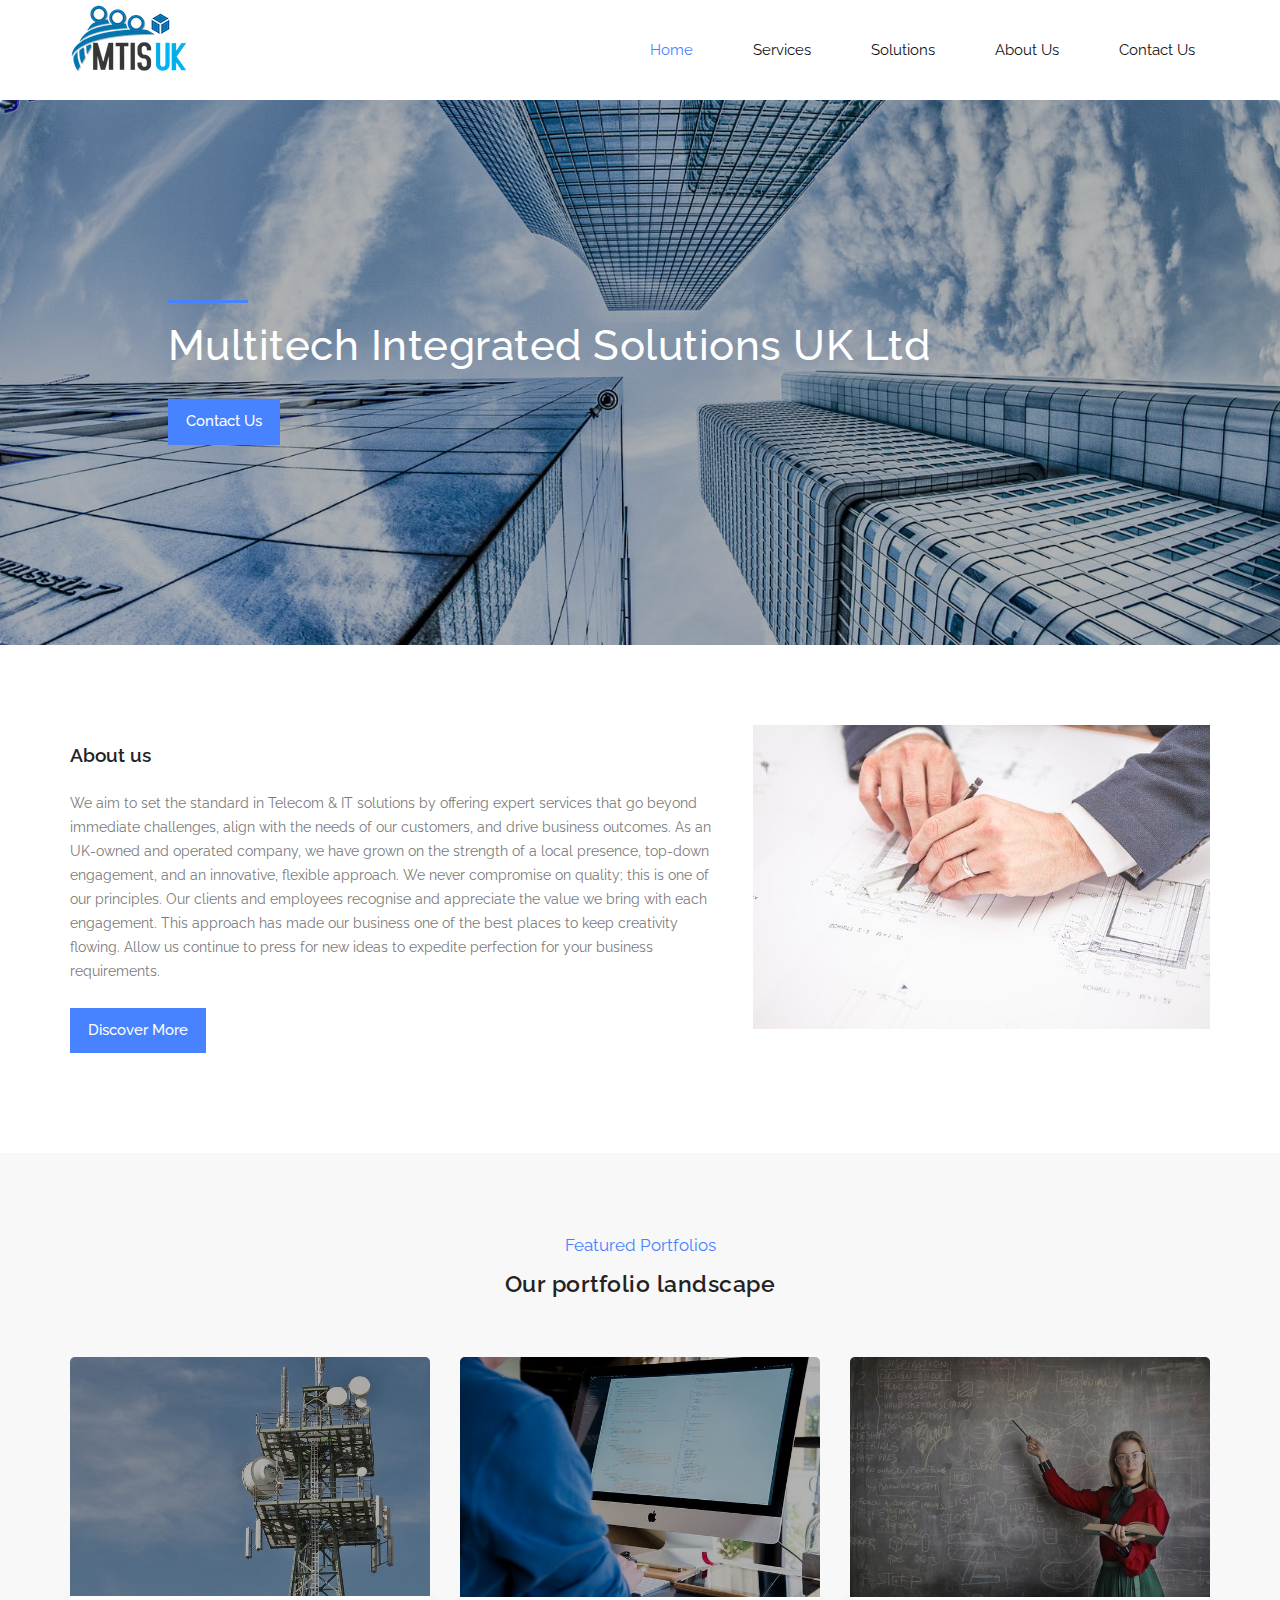
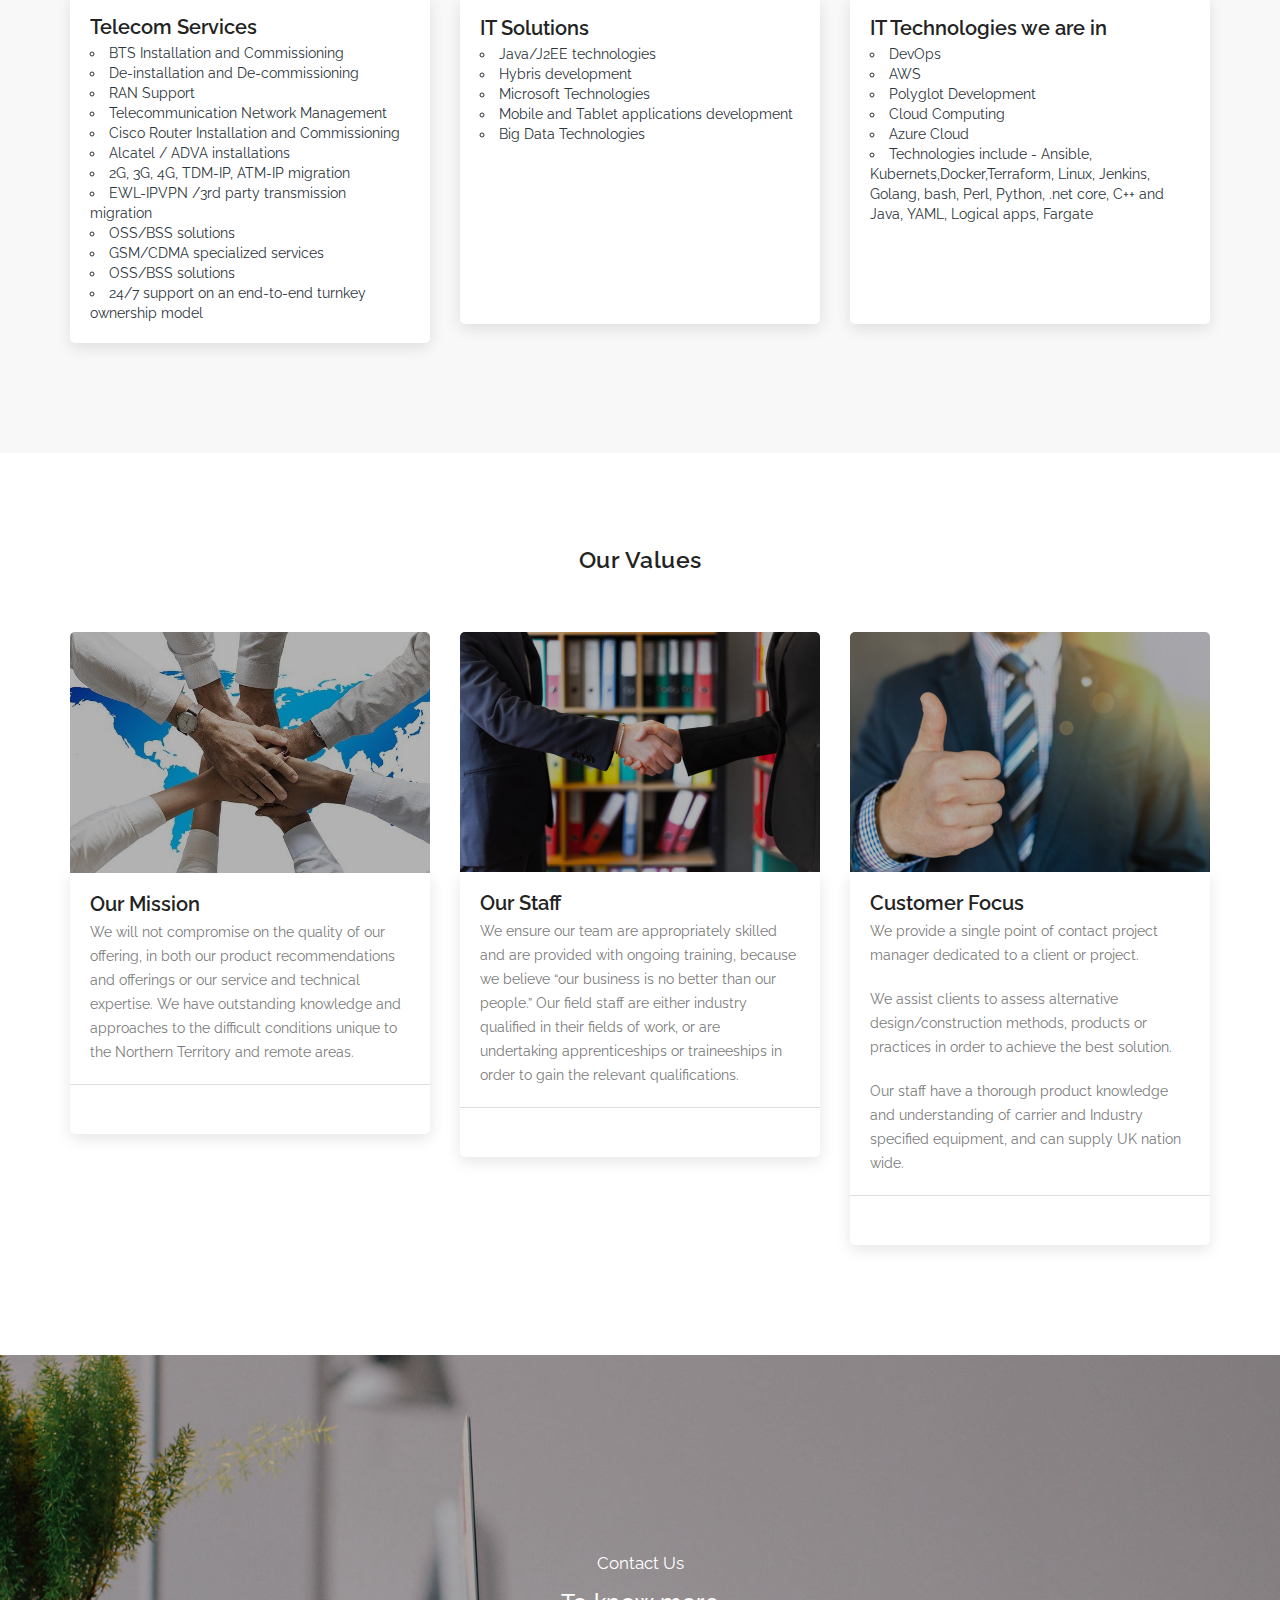
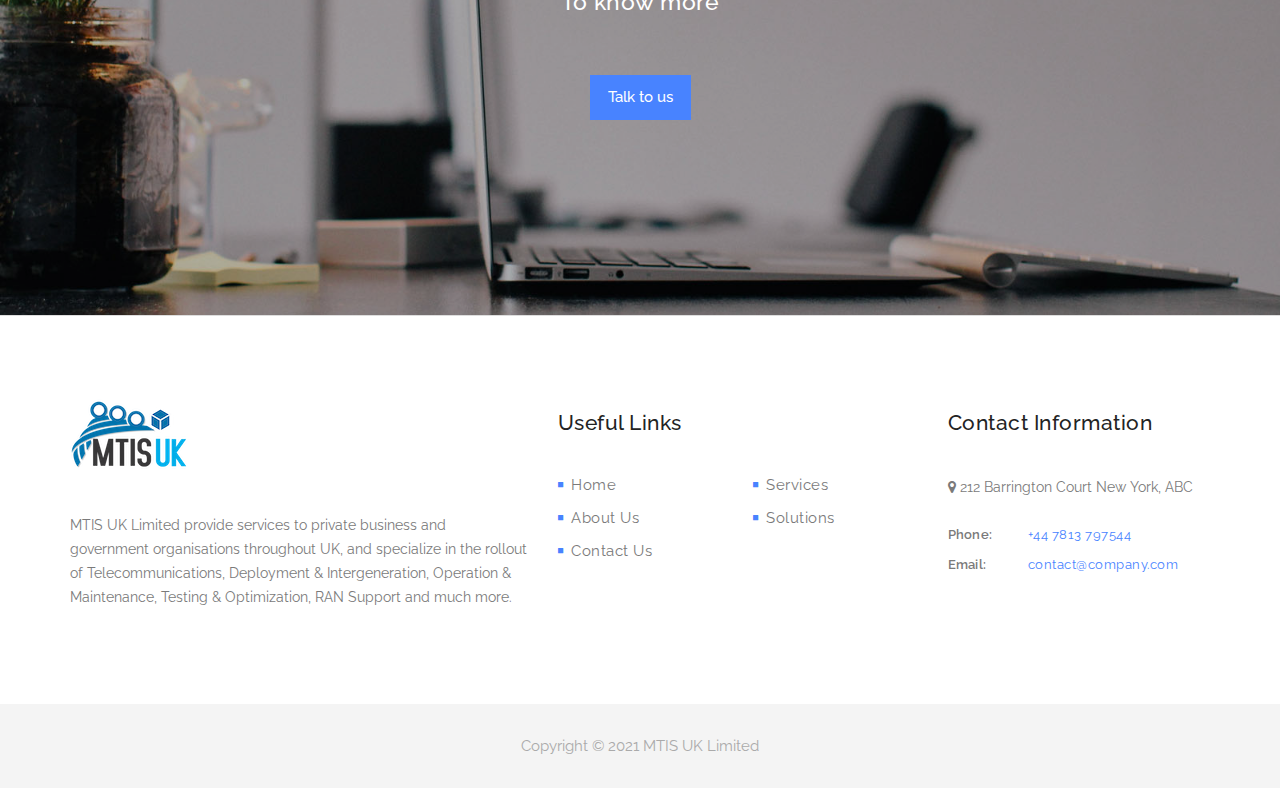
==== commit b106f371: "update" ====
--- a/index.html
+++ b/index.html
@@ -52,7 +52,7 @@
                 <div class="col-md-10 col-md-offset-1">
                     <div class="banner-caption">
                         <div class="line-dec"></div>
-                        <h2>Lorem ipsum dolor sit amet, consectetur adipisicing elit.</h2>
+                        <h2>Multitech Integrated Solutions UK Ltd</h2>
                         <div class="blue-button">
                             <a href="contact.html">Contact Us</a>
                         </div>
--- a/css/style.css
+++ b/css/style.css
@@ -1329,4 +1329,9 @@
   
 main > section:nth-child(even) { 
   background: #f8f8f8; 
+}
+
+main ul {
+  list-style-type: circle;
+  list-style-position: inside;
 }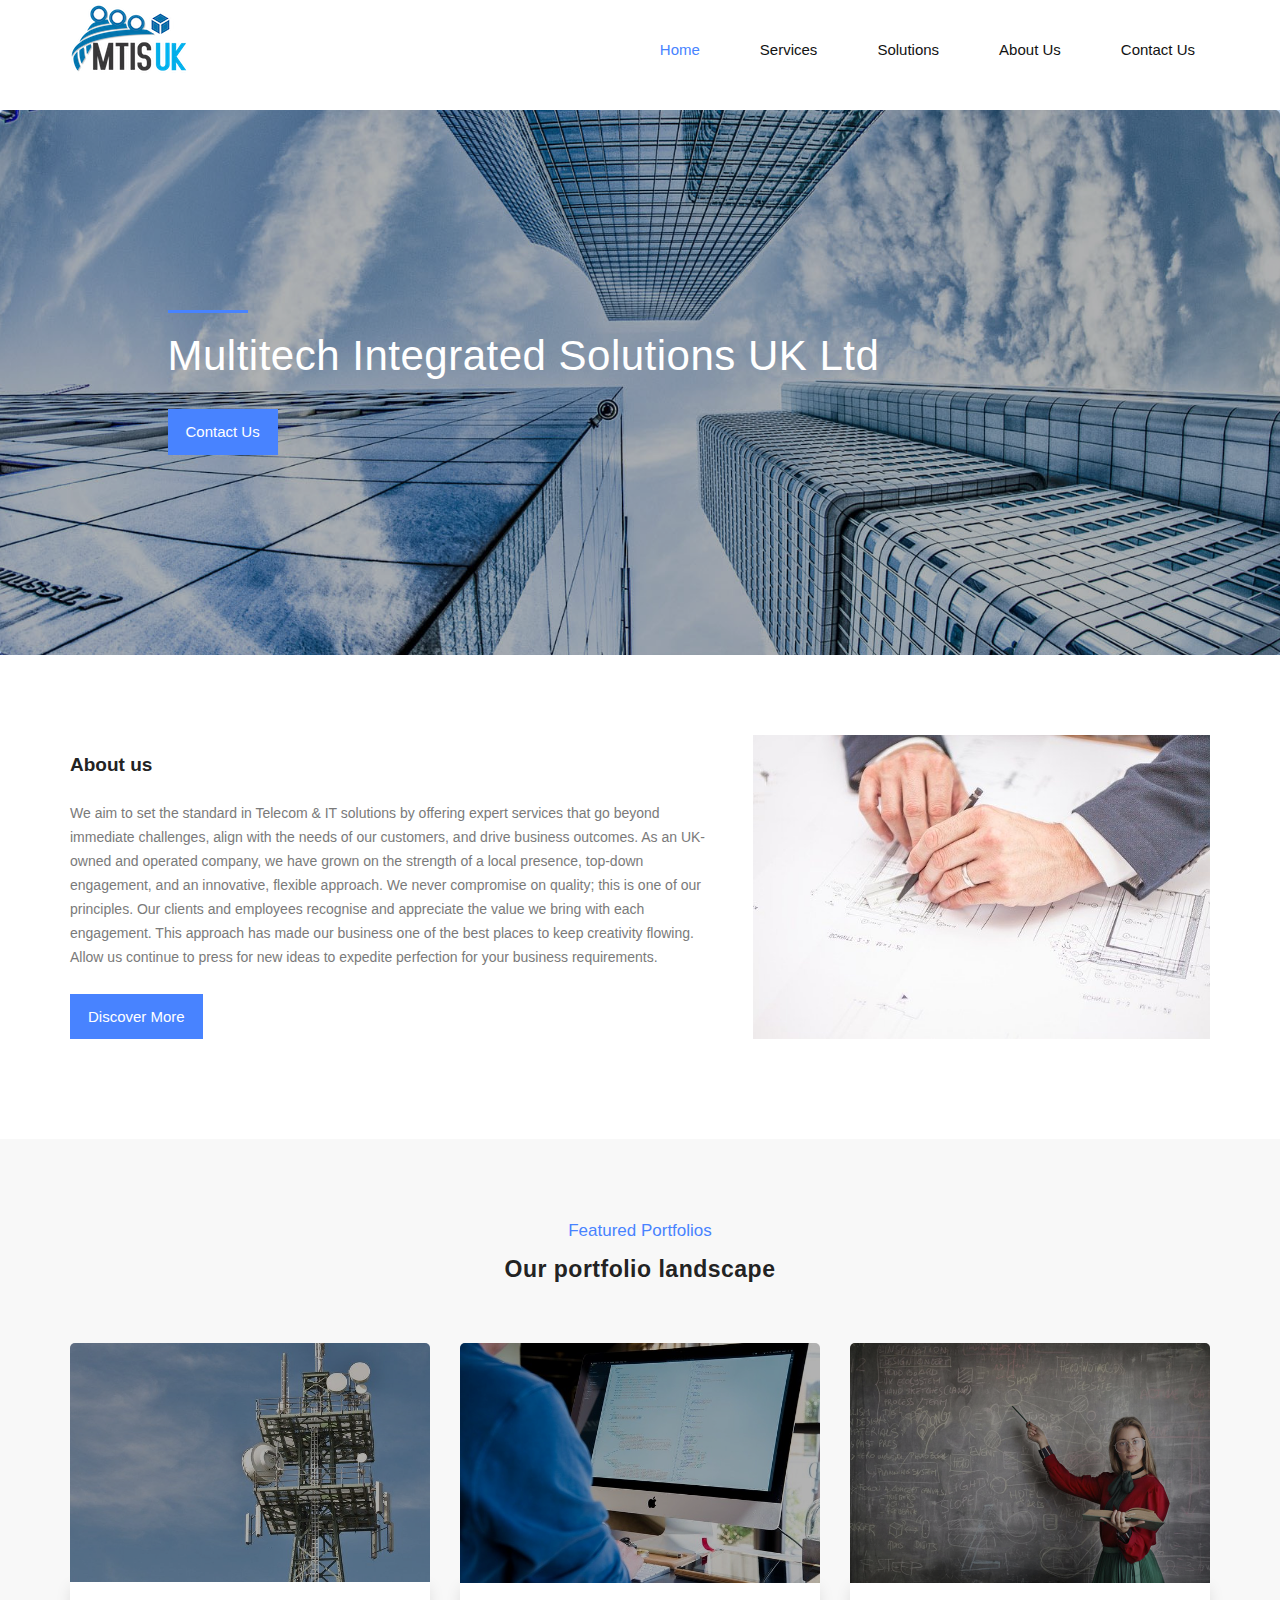
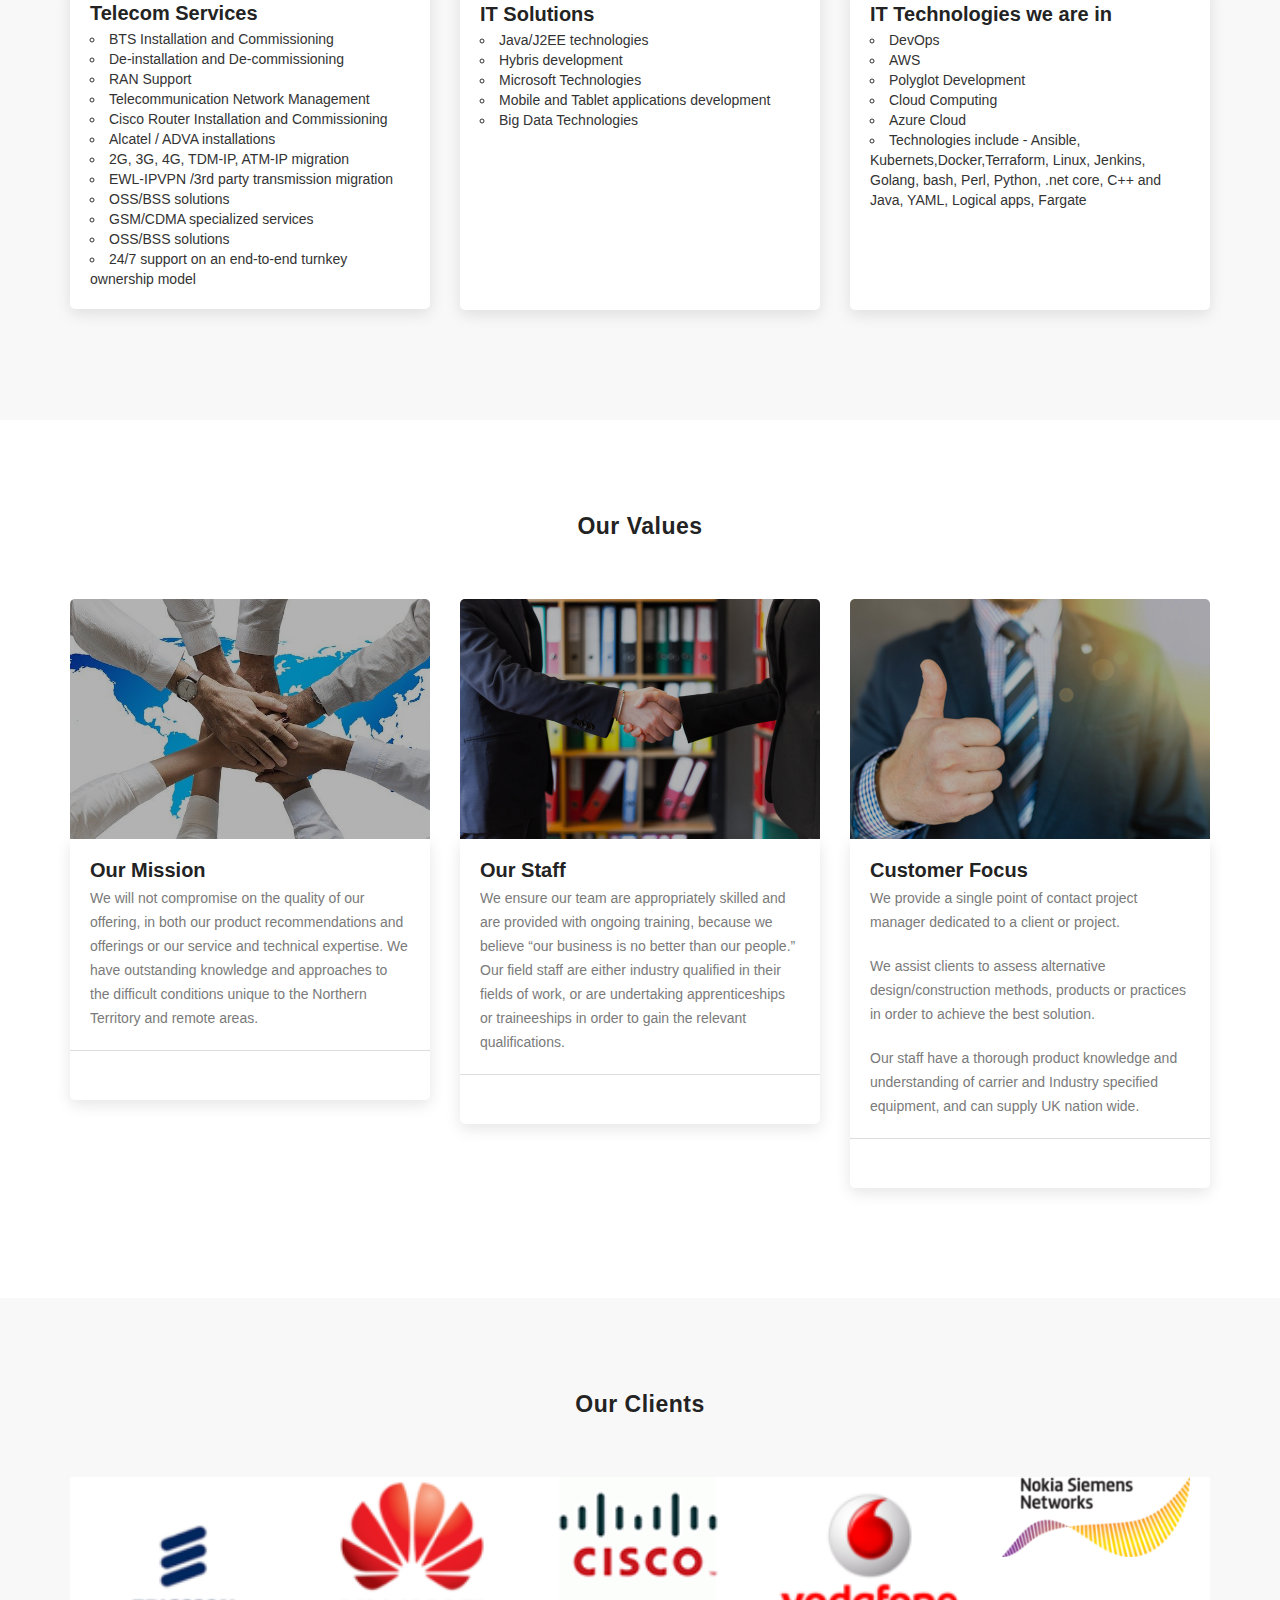
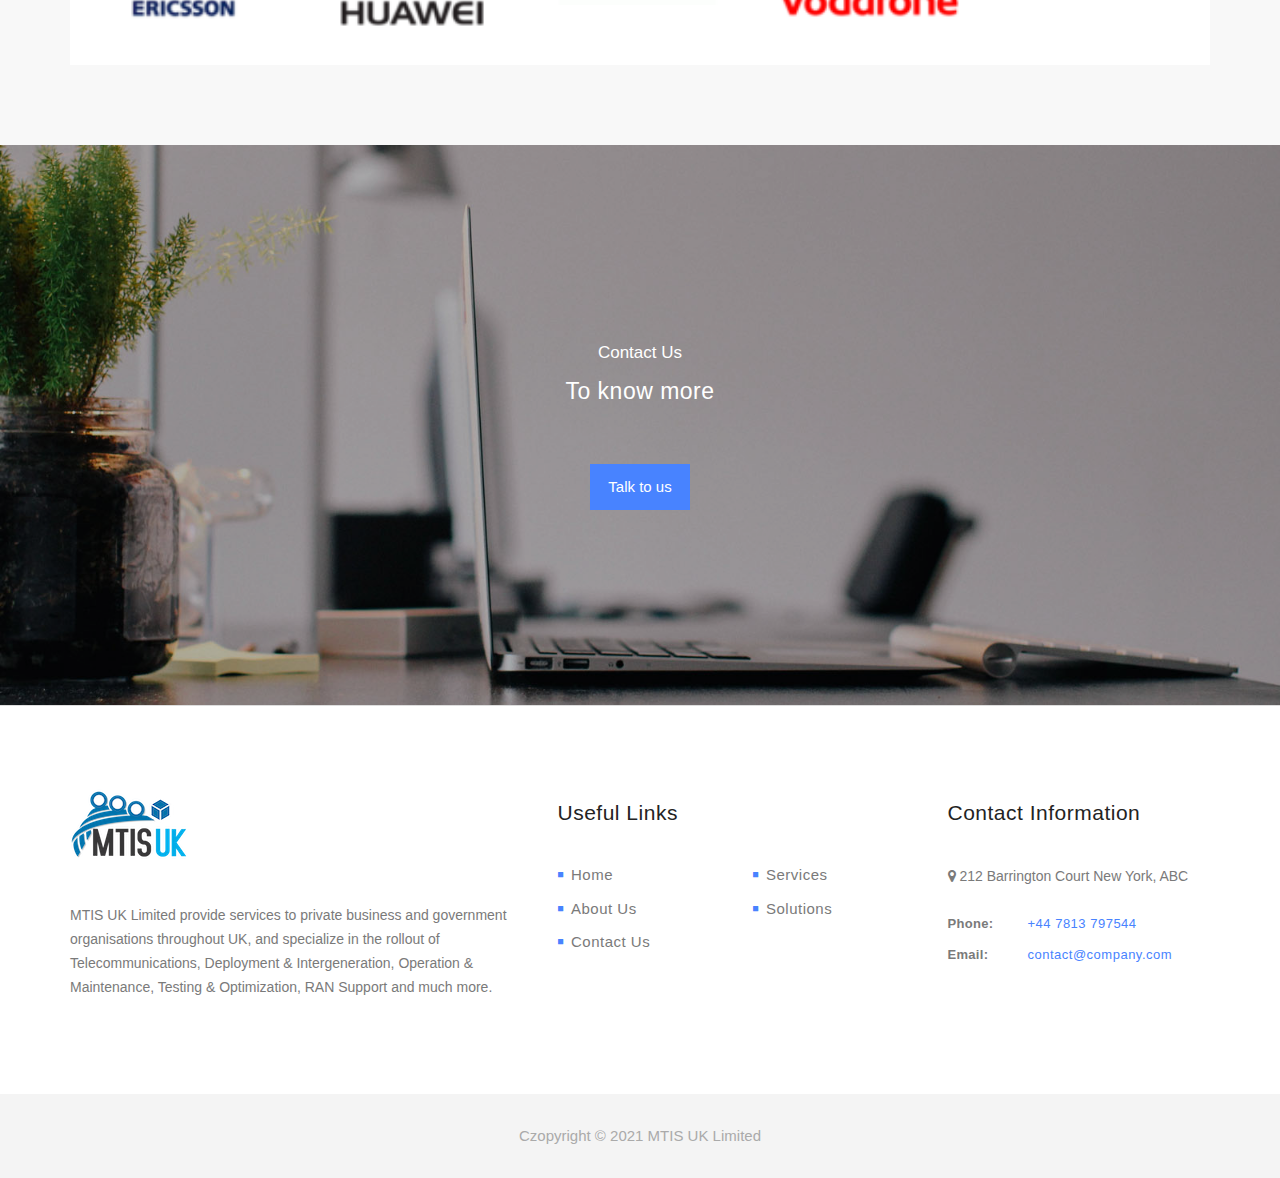
==== commit a1449f6e: "updates 29 Oct" ====
--- a/index.html
+++ b/index.html
@@ -14,12 +14,14 @@
         <link rel="stylesheet" href="css/hero-slider.css">
         <link rel="stylesheet" href="css/owl-carousel.css">
         <link rel="stylesheet" href="css/style.css">
+        <link rel="stylesheet" href="css/infinite-slider.css">
 
         <link href="https://fonts.googleapis.com/css?family=Raleway:100,200,300,400,500,600,700,800,900" rel="stylesheet">
 
         <script src="js/vendor/modernizr-2.8.3-respond-1.4.2.min.js"></script>
+        <script src="https://code.jquery.com/jquery-2.2.0.min.js" type="text/javascript"></script>
+        <script src="js/carousel.js"></script>
     </head>
-
 <body>
  
     <div class="wrap">
@@ -257,7 +259,29 @@
                 </div>
             </div>
         </section>
-
+        <section class="featured-places">
+            <div class="container">
+                <div class="row">
+                    <div class="col-md-12">
+                        <div class="section-heading">
+                            <h2>Our Clients</h2>
+                        </div>
+                    </div> 
+                </div> 
+                <div class="customer-logos">
+                    <div class="slide"><img src="img/homeCarousel/3-e1510170789146.png"></div>
+                    <div class="slide"><img src="img/homeCarousel/hua-e1510170738200.png"></div>
+                    <div class="slide"><img src="img/homeCarousel/cisco2.png"></div>
+                    <div class="slide"><img src="img/homeCarousel/vodofone-e1510170726123.png"></div>
+                    <div class="slide"><img src="img/homeCarousel/Nokia-Siemens-Network-logo-1-e1510170773707.png"></div>
+                    <div class="slide"><img src="img/homeCarousel/hkvision.png"></div>
+                    <div class="slide"><img src="img/homeCarousel/alcatel.png"></div>
+                    <div class="slide"><img src="img/homeCarousel/tata.png"></div>
+                    <div class="slide"><img src="img/homeCarousel/2-e1510170751795.png"></div>
+                    <div class="slide"><img src="img/homeCarousel/ubique-logo.png"></div>
+                </div>
+            </div>
+        </section>
         <section id="video-container">
             <div class="video-overlay"></div>
             <div class="video-content">
@@ -327,7 +351,7 @@
     </footer>
 
     <div class="sub-footer">
-        <p>Copyright © 2021 MTIS UK Limited</p>
+        <p>Czopyright © 2021 MTIS UK Limited</p>
     </div>
 
     <script src="https://ajax.googleapis.com/ajax/libs/jquery/1.11.2/jquery.min.js" type="text/javascript"></script>
@@ -338,5 +362,8 @@
     <script src="js/datepicker.js"></script>
     <script src="js/plugins.js"></script>
     <script src="js/main.js"></script>
+    <script src="js/slick.js"></script>
+    <script src="https://maxcdn.bootstrapcdn.com/bootstrap/3.3.6/js/bootstrap.min.js"></script>
+    <link href="https://maxcdn.bootstrapcdn.com/bootstrap/3.3.6/css/bootstrap.min.css" rel="stylesheet">
 </body>
 </html>--- a/css/style.css
+++ b/css/style.css
@@ -122,8 +122,8 @@
   font-weight: normal;
   line-height: 1.05;
   width: 100px;
-  height: 100px;
-  line-height: 100px;
+  height: 77px;
+  line-height: 77px;
   color: inherit;
   speak: none;
   border: none;
@@ -1094,7 +1094,6 @@
   width: 60%;
   margin: 0 auto;
   background-color: #fff;
-  //background-color: #fff;
   box-shadow: 0 8px 16px 0 rgba(0,0,0,0.2),0 6px 20px 0 rgba(0,0,0,0.19);
 }
 .modal-animated-in {
@@ -1334,4 +1333,4 @@
 main ul {
   list-style-type: circle;
   list-style-position: inside;
-}+}
--- a/css/infinite-slider.css
+++ b/css/infinite-slider.css
@@ -0,0 +1,127 @@
+.customer-logos {
+    background-color: #ffff;
+  }
+  
+  /* Slider */
+  .slick-slide {
+      margin: 0px 20px;
+  }
+  
+  .slick-slide img {
+      width: 100%;
+  }
+  
+  .slick-slider
+  {
+      position: relative;
+      display: block;
+      box-sizing: border-box;
+  
+      -webkit-user-select: none;
+         -moz-user-select: none;
+          -ms-user-select: none;
+              user-select: none;
+  
+      -webkit-touch-callout: none;
+      -khtml-user-select: none;
+      -ms-touch-action: pan-y;
+          touch-action: pan-y;
+      -webkit-tap-highlight-color: transparent;
+  }
+  
+  .slick-list
+  {
+      position: relative;
+      display: block;
+      overflow: hidden;
+  
+      margin: 0;
+      padding: 0;
+  }
+  .slick-list:focus
+  {
+      outline: none;
+  }
+  .slick-list.dragging
+  {
+      cursor: pointer;
+      cursor: hand;
+  }
+  
+  .slick-slider .slick-track,
+  .slick-slider .slick-list
+  {
+      -webkit-transform: translate3d(0, 0, 0);
+         -moz-transform: translate3d(0, 0, 0);
+          -ms-transform: translate3d(0, 0, 0);
+           -o-transform: translate3d(0, 0, 0);
+              transform: translate3d(0, 0, 0);
+  }
+  
+  .slick-track
+  {
+      position: relative;
+      top: 0;
+      left: 0;
+  
+      display: block;
+  }
+  .slick-track:before,
+  .slick-track:after
+  {
+      display: table;
+  
+      content: '';
+  }
+  .slick-track:after
+  {
+      clear: both;
+  }
+  .slick-loading .slick-track
+  {
+      visibility: hidden;
+  }
+  
+  .slick-slide
+  {
+      display: none;
+      float: left;
+  
+      height: 100%;
+      min-height: 1px;
+  }
+  [dir='rtl'] .slick-slide
+  {
+      float: right;
+  }
+  .slick-slide img
+  {
+      display: block;
+  }
+  .slick-slide.slick-loading img
+  {
+      display: none;
+  }
+  .slick-slide.dragging img
+  {
+      pointer-events: none;
+  }
+  .slick-initialized .slick-slide
+  {
+      display: block;
+  }
+  .slick-loading .slick-slide
+  {
+      visibility: hidden;
+  }
+  .slick-vertical .slick-slide
+  {
+      display: block;
+  
+      height: auto;
+  
+      border: 1px solid transparent;
+  }
+  .slick-arrow.slick-hidden {
+      display: none;
+  }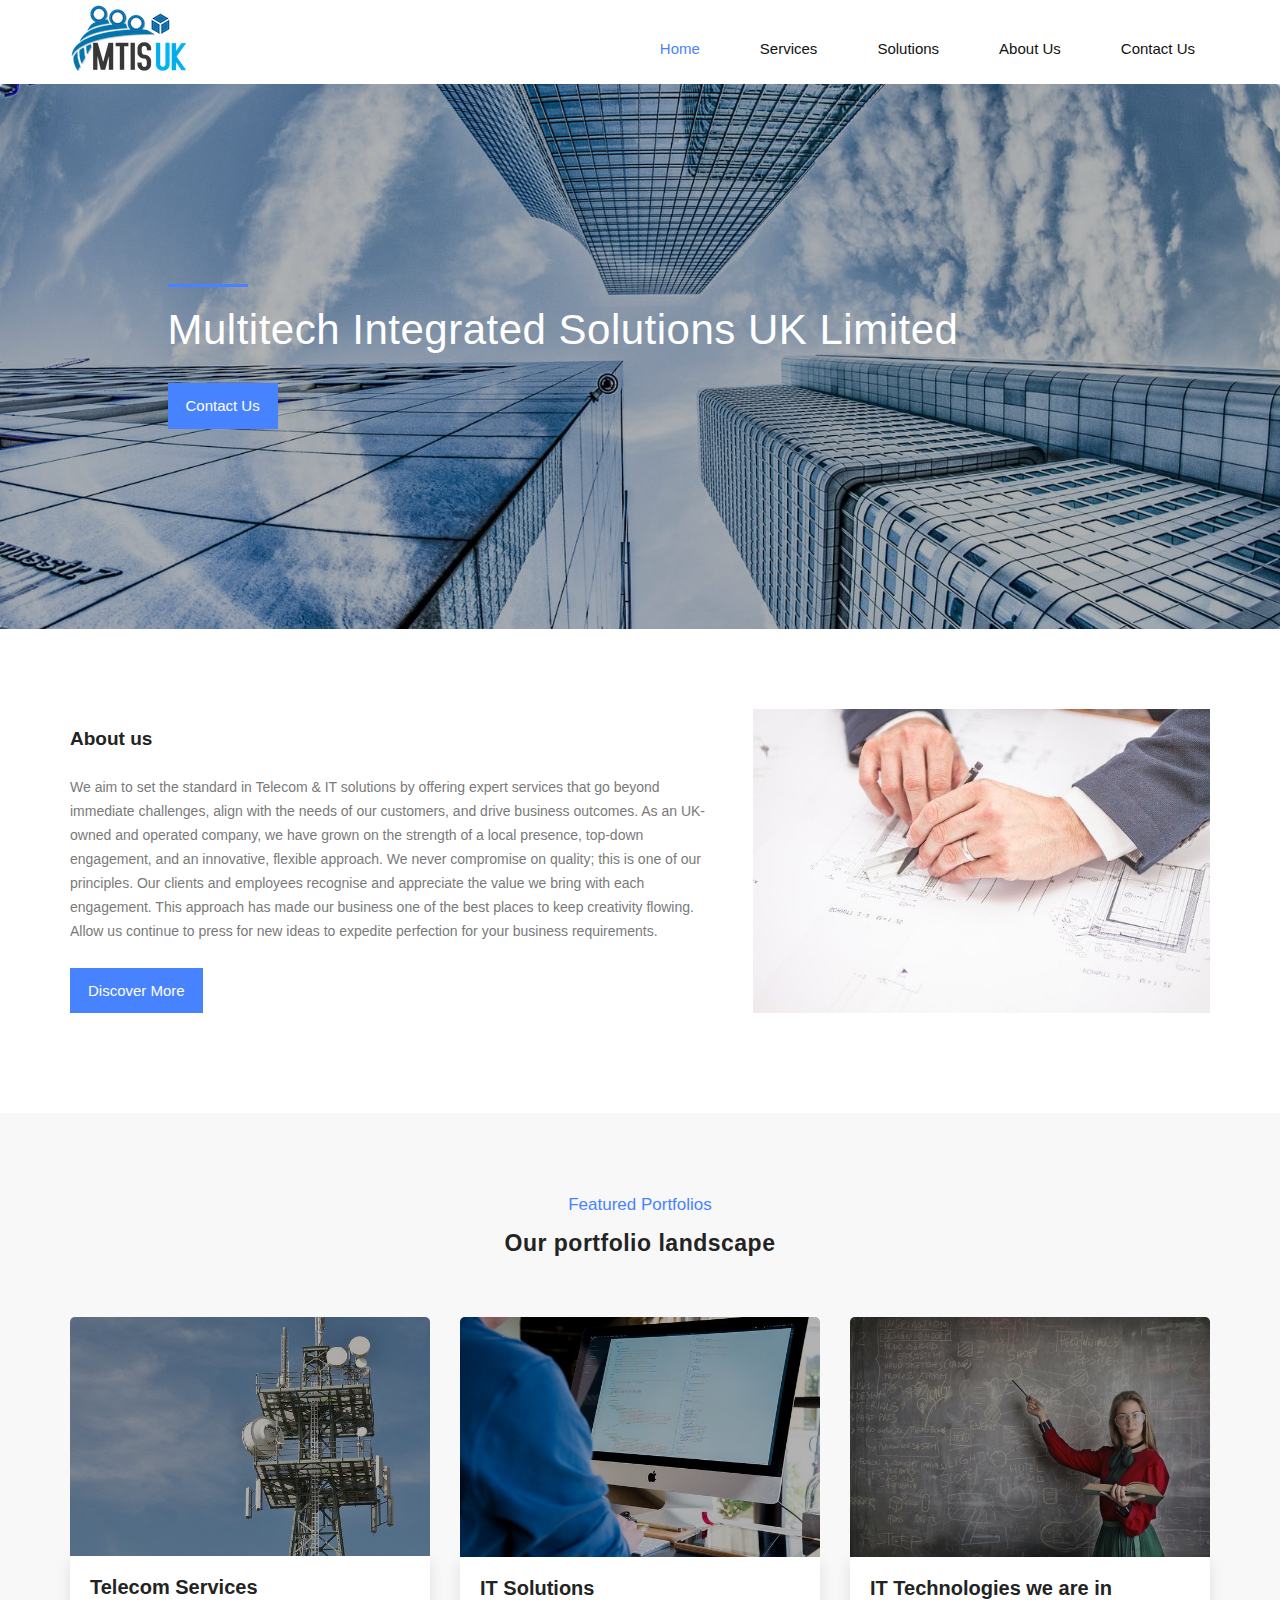
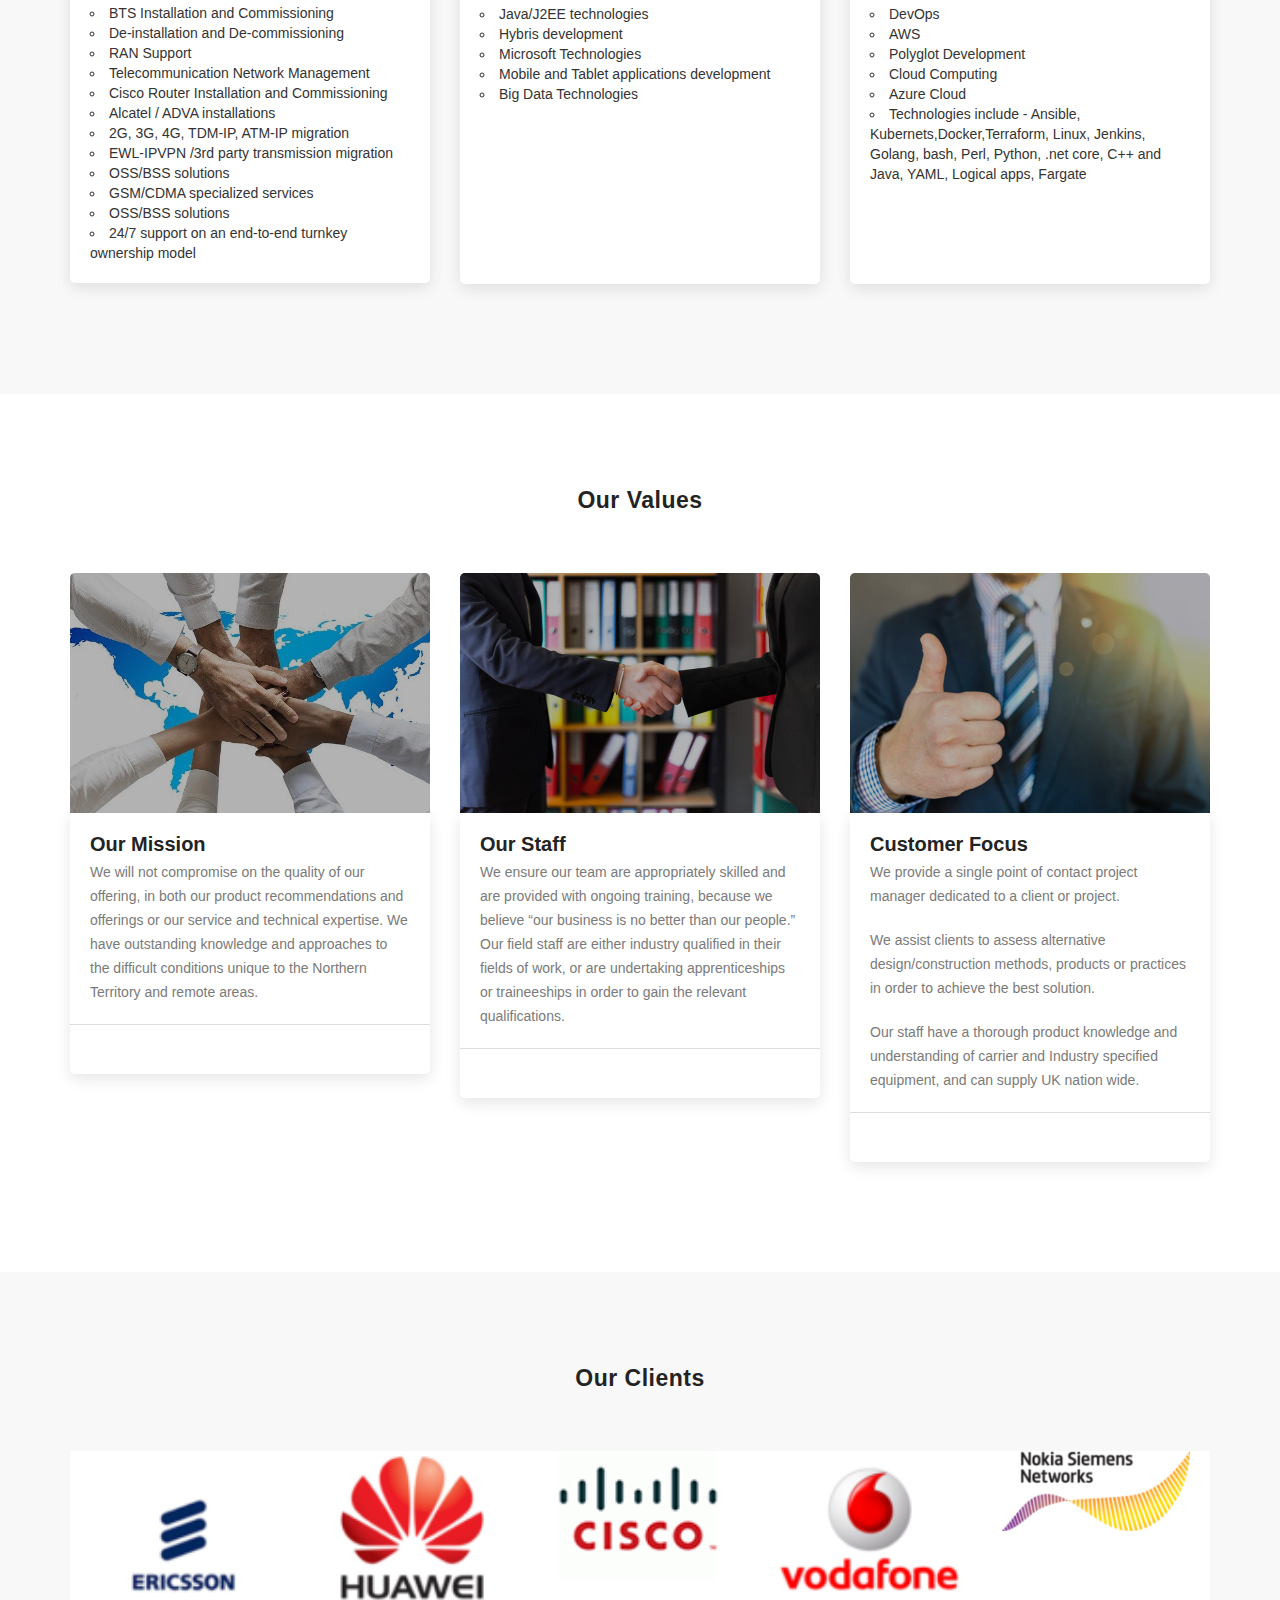
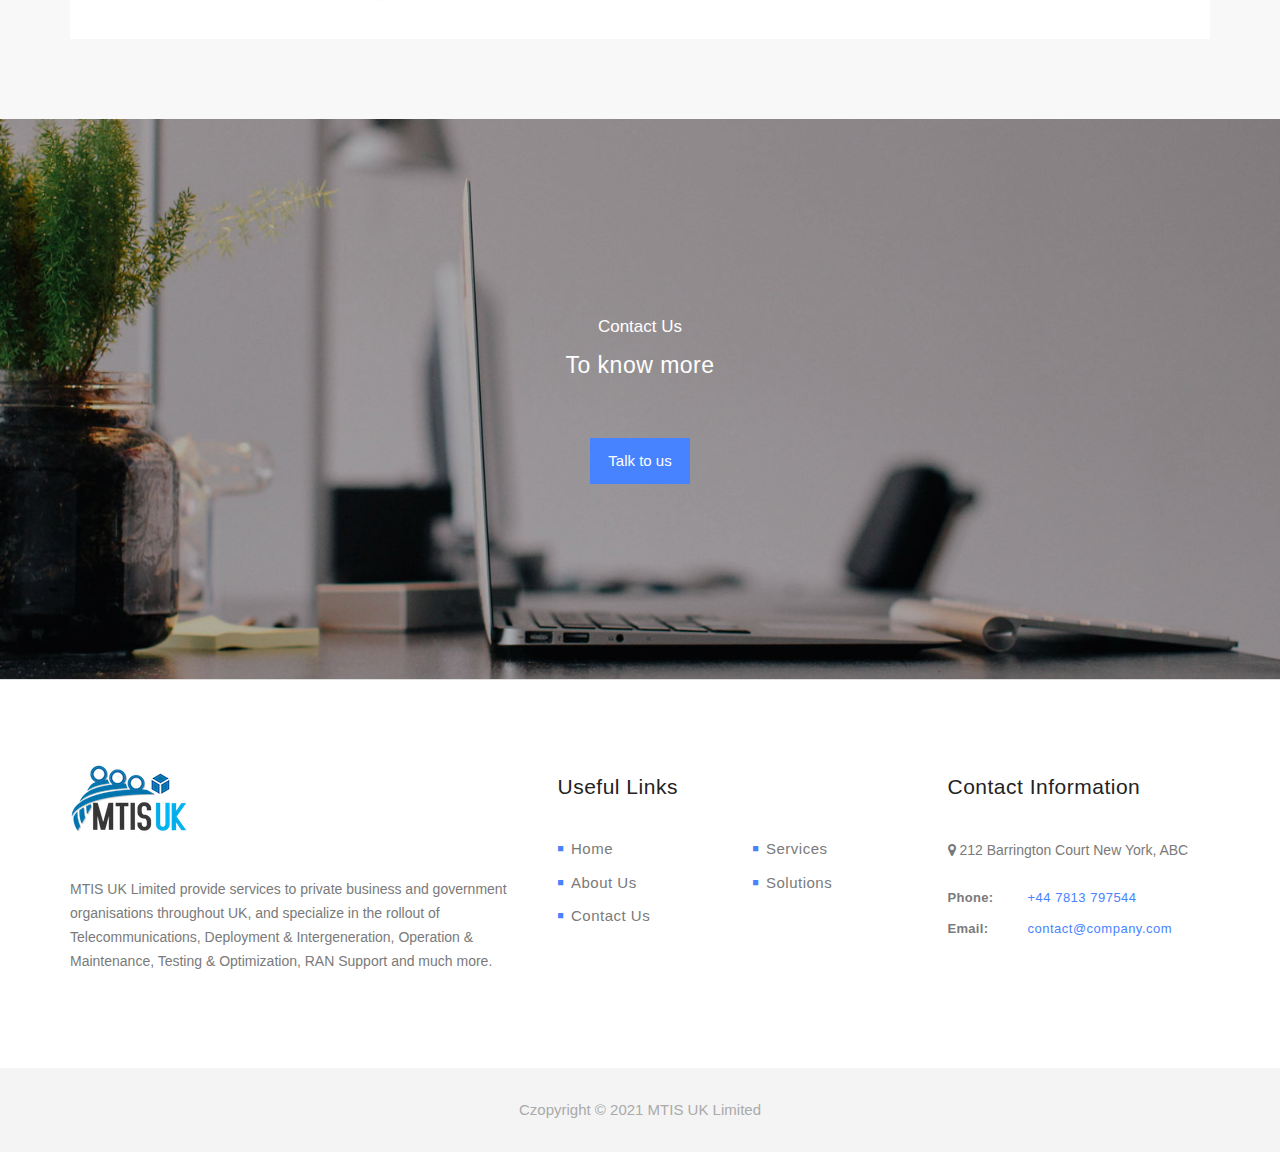
==== commit 75491292: "updates" ====
--- a/index.html
+++ b/index.html
@@ -54,7 +54,7 @@
                 <div class="col-md-10 col-md-offset-1">
                     <div class="banner-caption">
                         <div class="line-dec"></div>
-                        <h2>Multitech Integrated Solutions UK Ltd</h2>
+                        <h2>Multitech Integrated Solutions UK Limited</h2>
                         <div class="blue-button">
                             <a href="contact.html">Contact Us</a>
                         </div>
--- a/css/style.css
+++ b/css/style.css
@@ -140,13 +140,14 @@
 
 .menu {
   float: right;
+  margin-top: 24px;
 }
 
 .menu li {
   float: left;
   margin-left: 30px;
   position: relative;
-  line-height: 100px;
+  line-height: 50px;
 }
 
 .menu li:last-child {
@@ -166,7 +167,7 @@
 #primary-nav li a {
   color: #121212;
   font-weight: bold;
-  line-height: 100px;
+  line-height: 50px;
   padding: 0px 15px;
   font-size: 15px;
   font-weight: 400;
@@ -252,7 +253,7 @@
 #primary-nav.mobile {
   display: none;
   position: absolute;
-  top: 100px;
+  top: 77px;
   background: #fff;
   width: 100%;
   right: 15px;
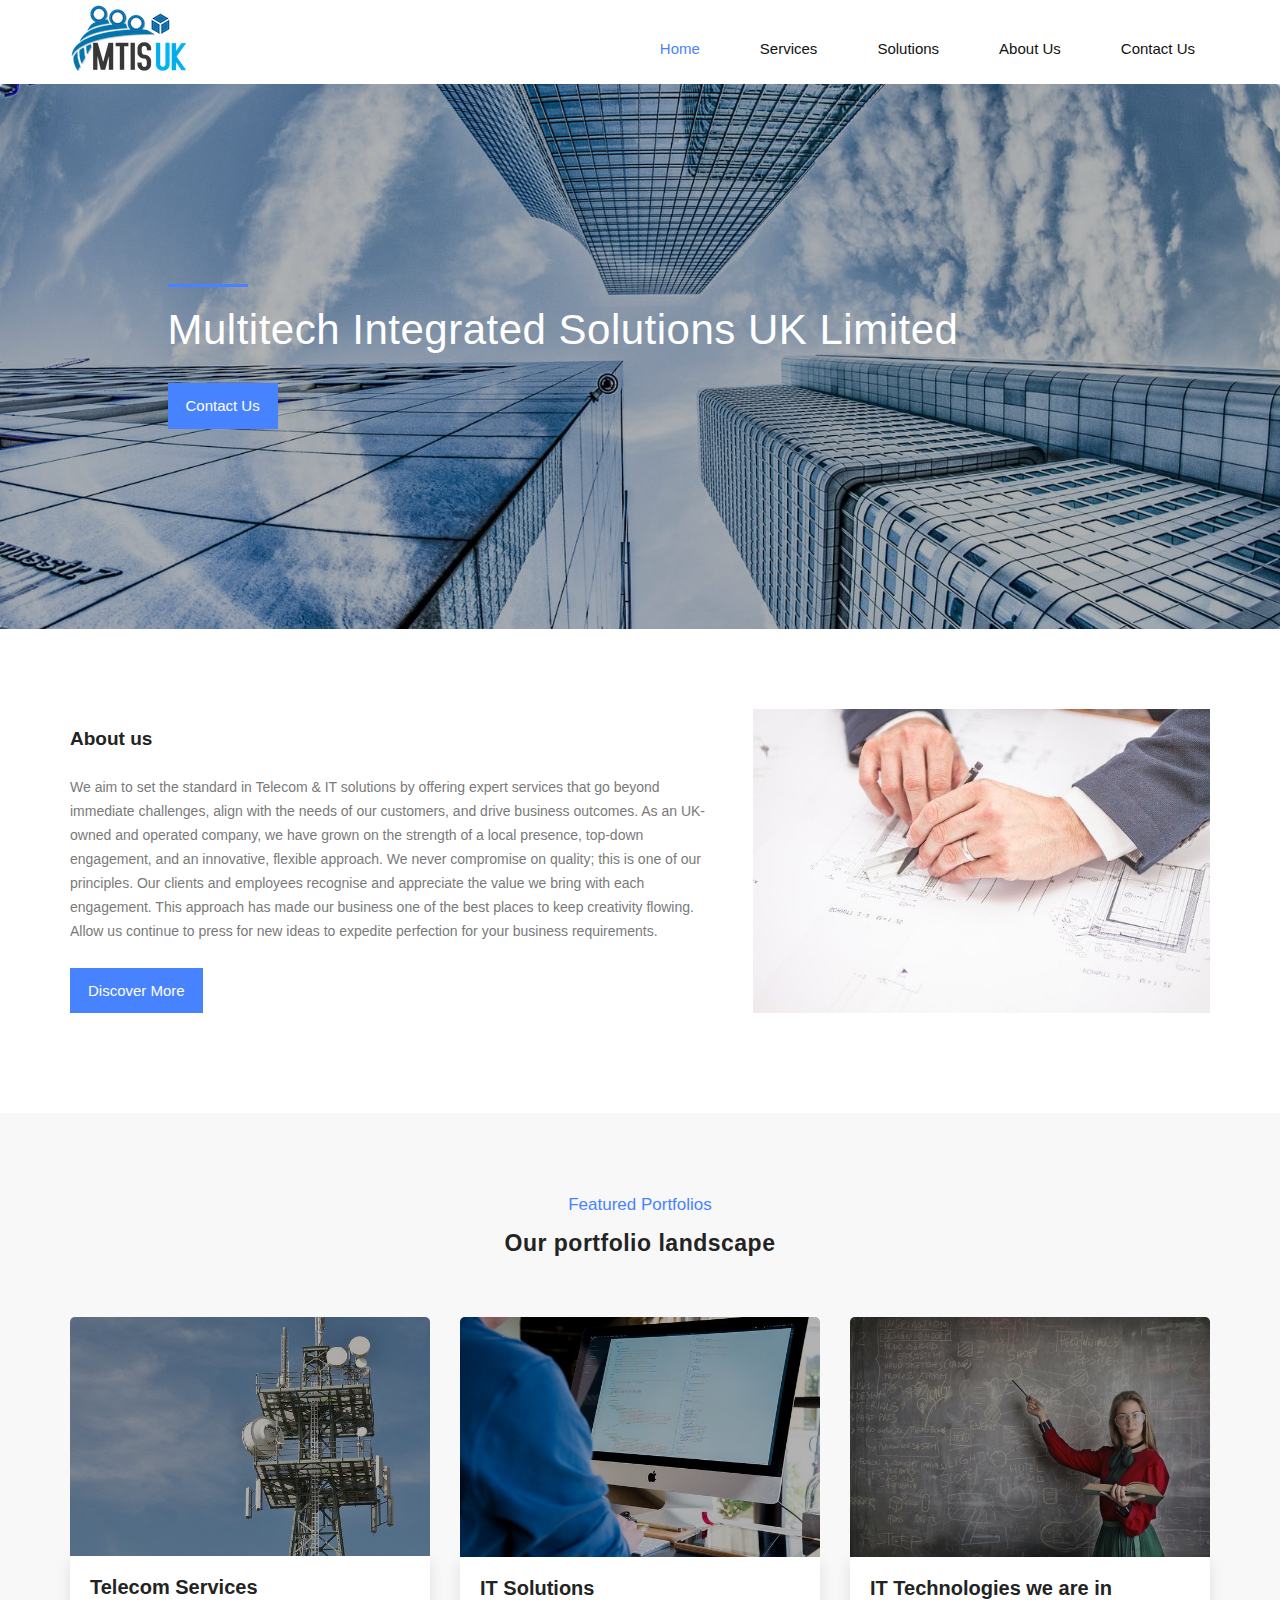
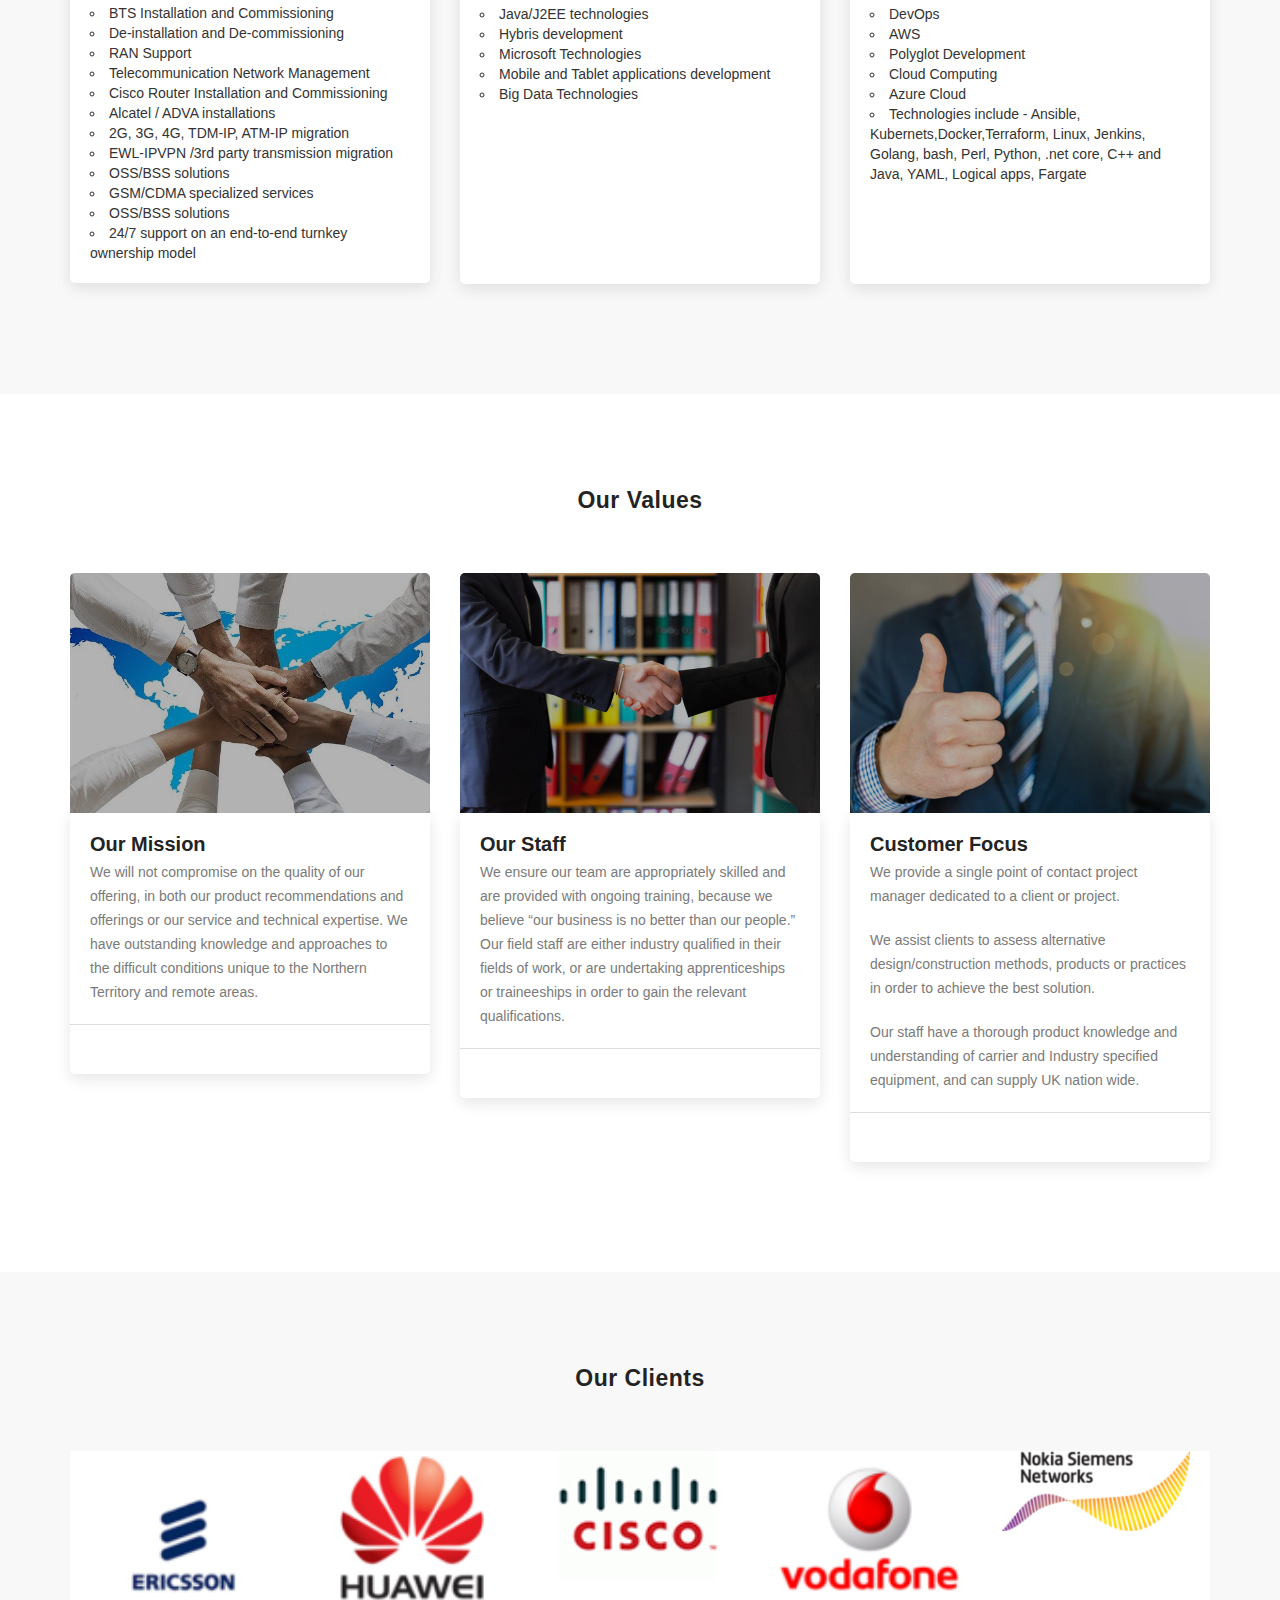
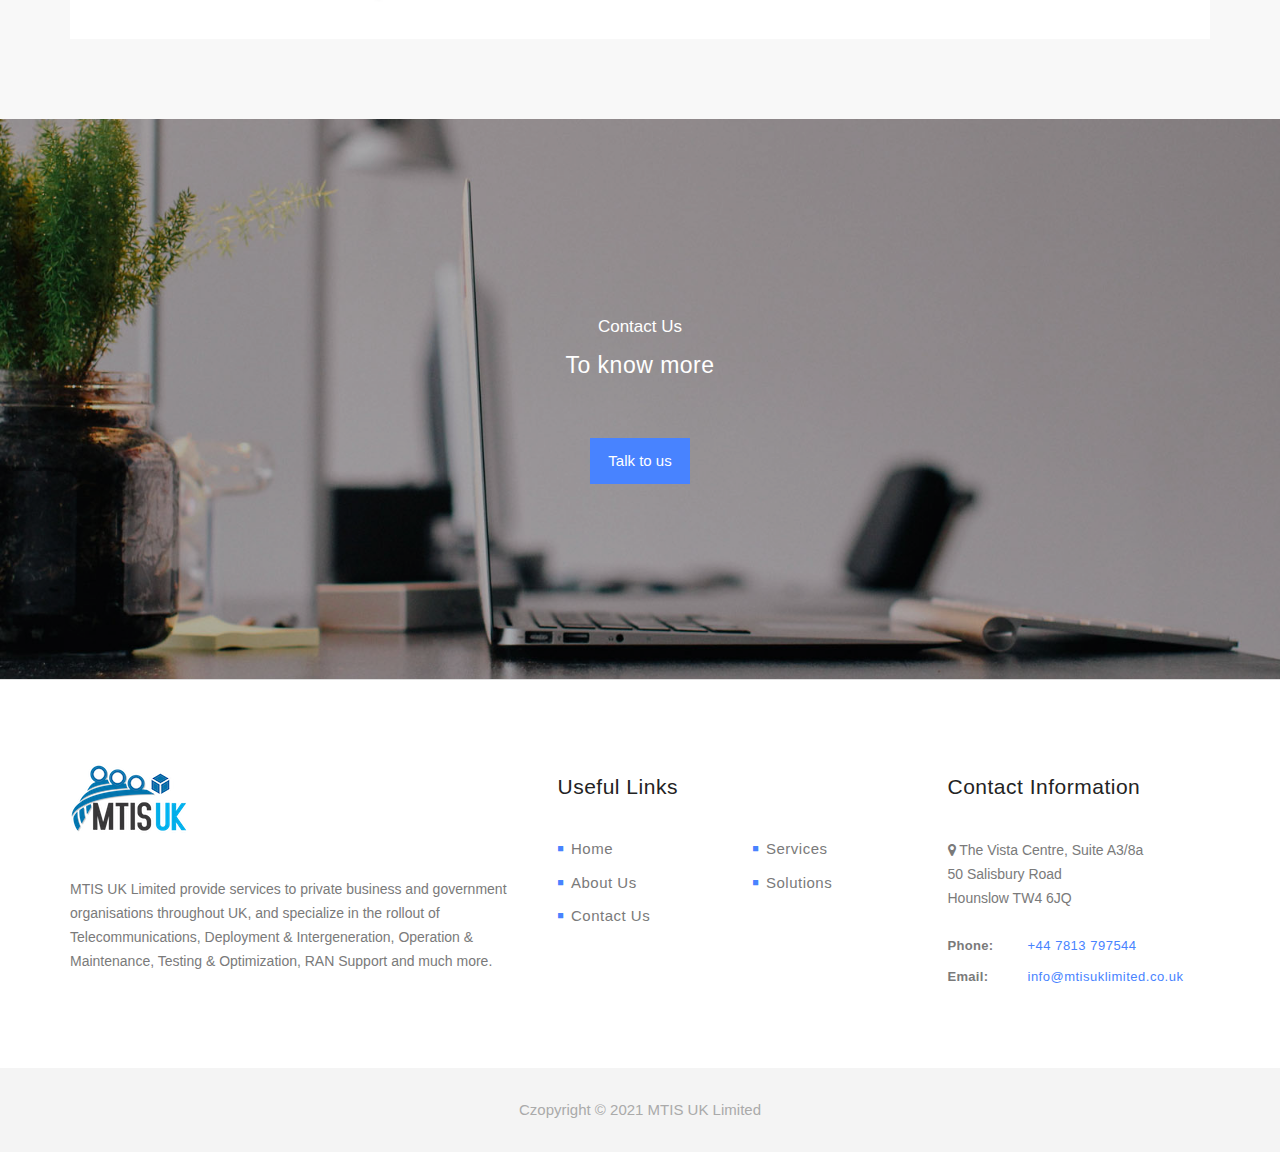
==== commit 4c58b86a: "updates Nov 1" ====
--- a/index.html
+++ b/index.html
@@ -339,10 +339,10 @@
                         <div class="footer-heading">
                             <h4>Contact Information</h4>
                         </div>
-                        <p><i class="fa fa-map-marker"></i> 212 Barrington Court New York, ABC</p>
+                        <p><i class="fa fa-map-marker"></i> The Vista Centre, Suite A3/8a<br>50 Salisbury Road<br>Hounslow TW4 6JQ</p>
                         <ul>
                             <li><span>Phone:</span><a href="#">+44 7813 797544</a></li>
-                            <li><span>Email:</span><a href="#">contact@company.com</a></li>
+                            <li><span>Email:</span><a href="#">info@mtisuklimited.co.uk</a></li>
                         </ul>
                     </div>
                 </div>
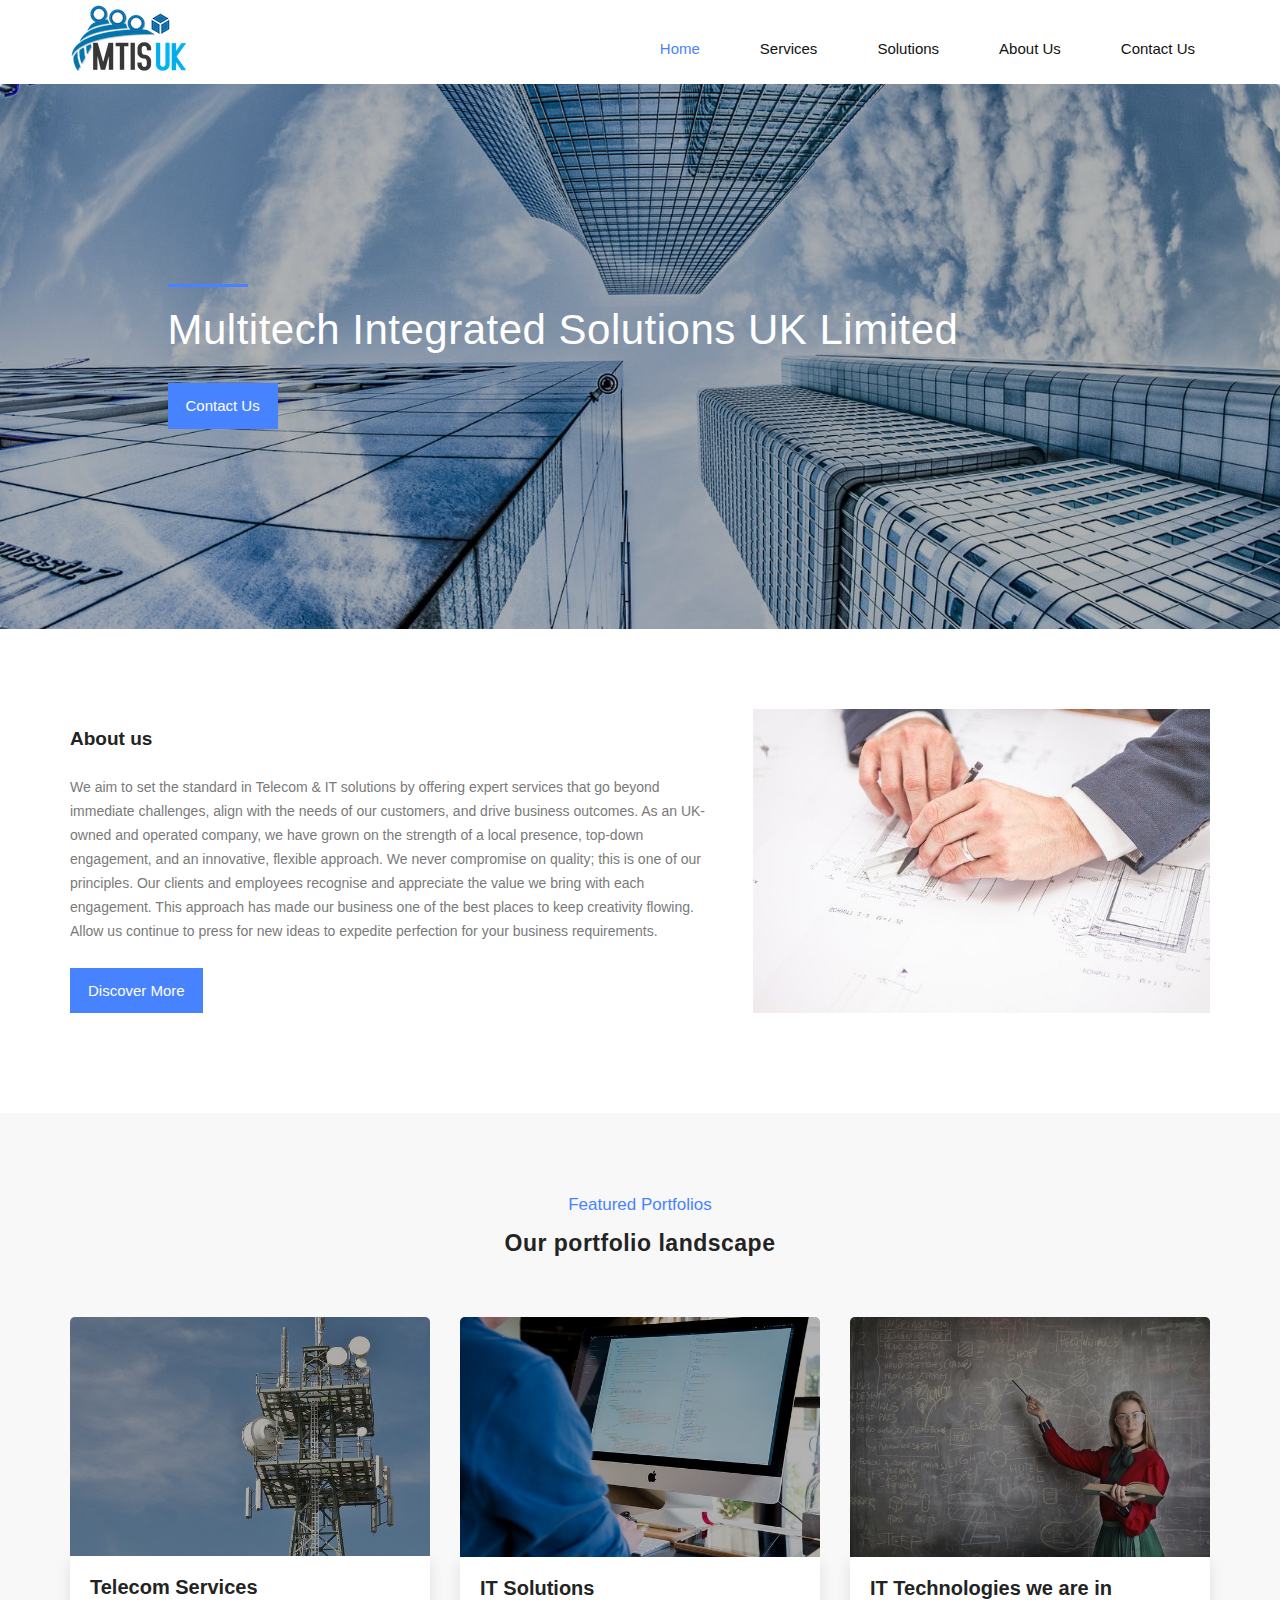
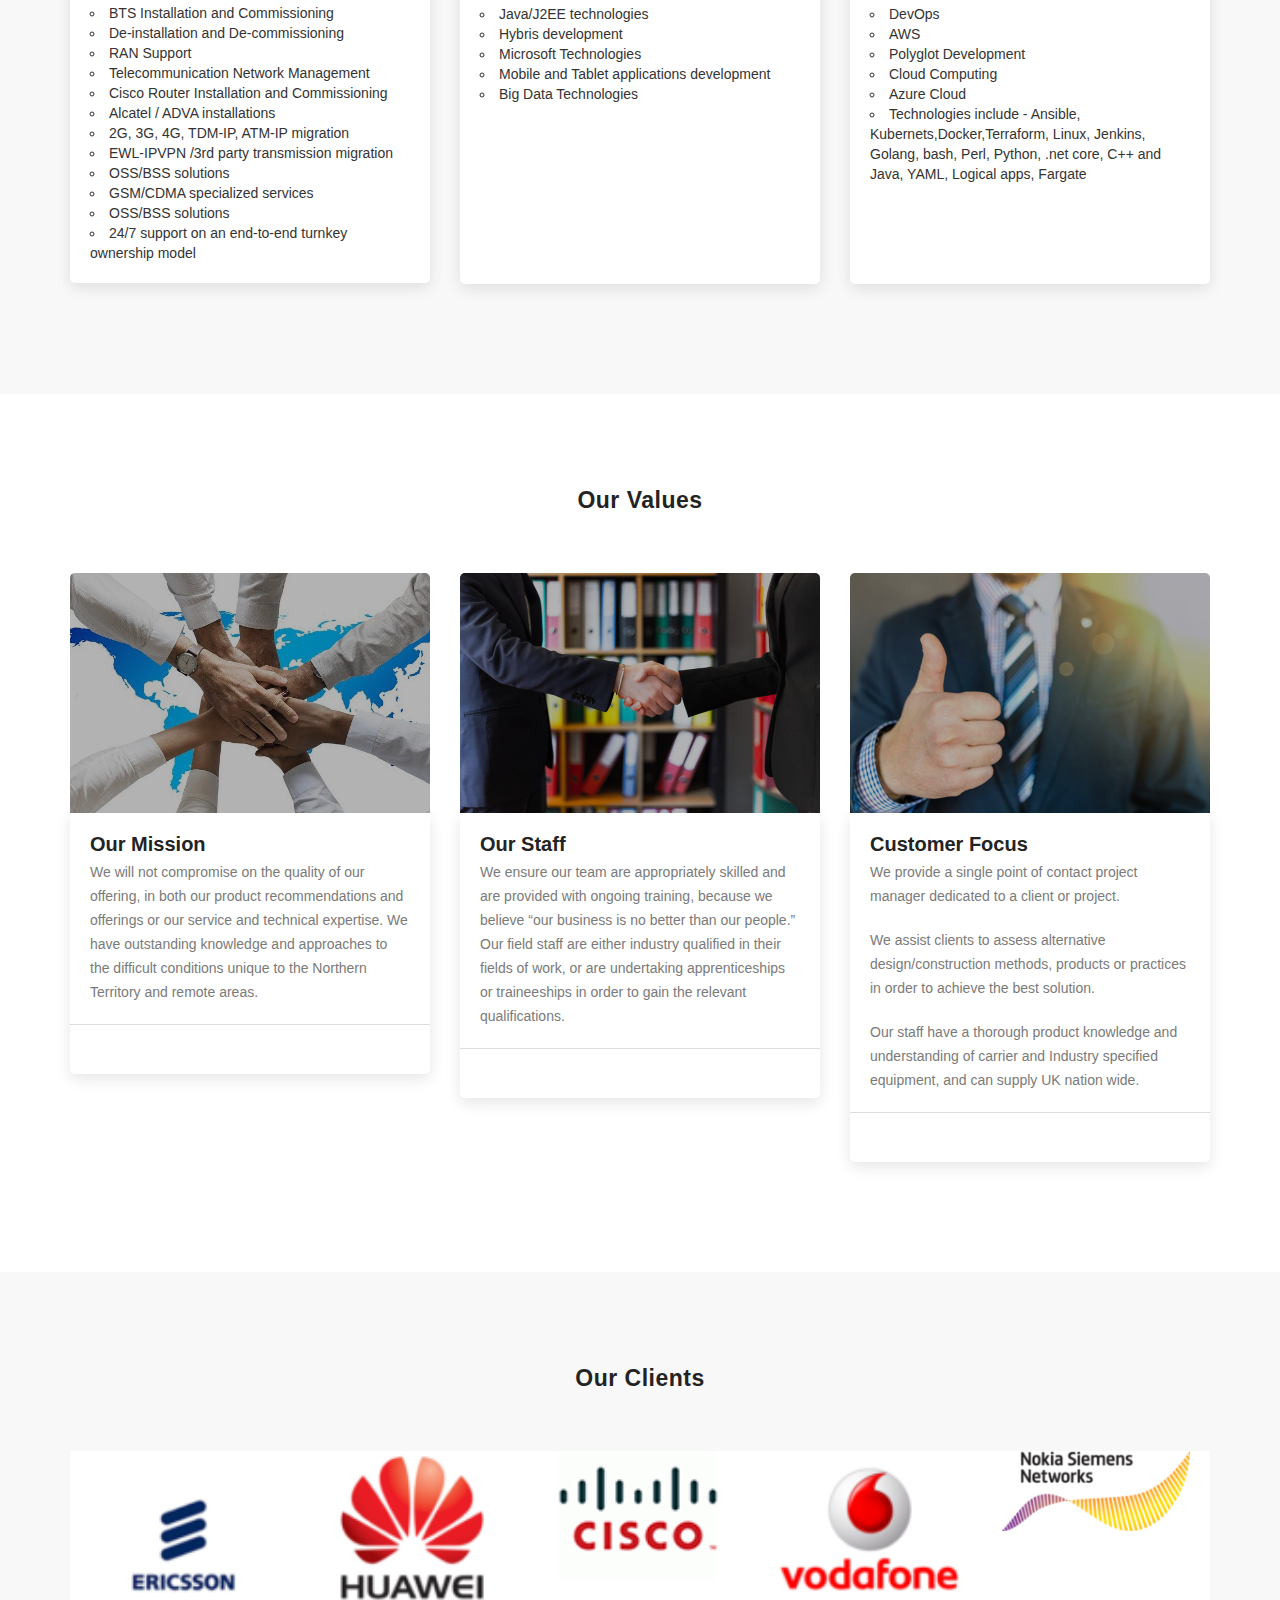
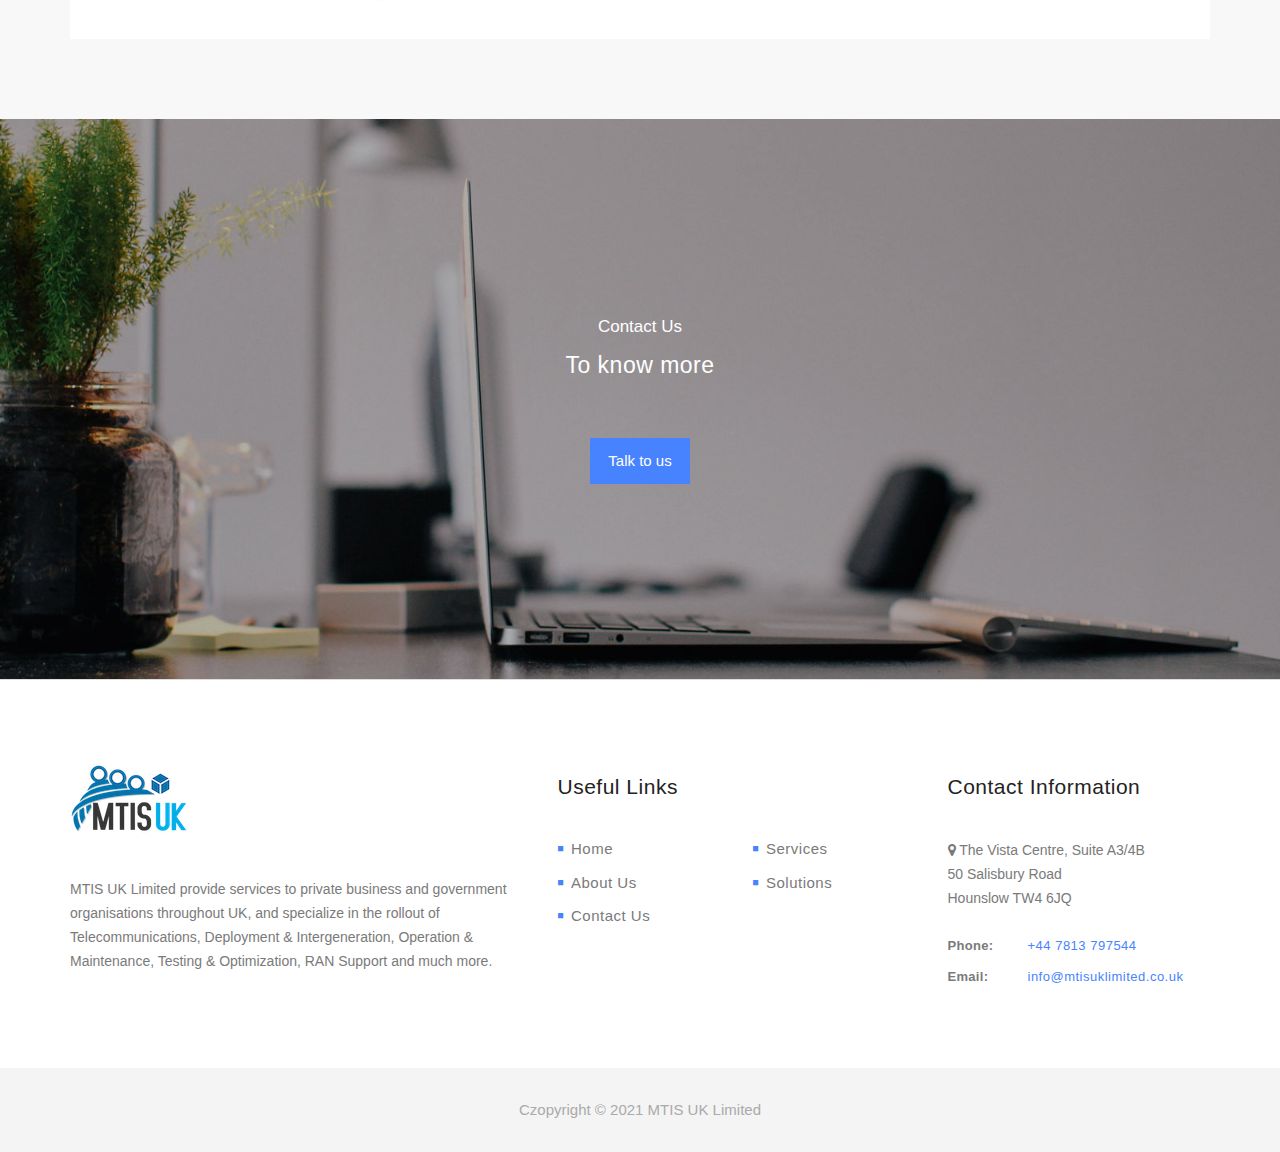
==== commit ab97ab33: "updates Nov 3" ====
--- a/index.html
+++ b/index.html
@@ -339,7 +339,7 @@
                         <div class="footer-heading">
                             <h4>Contact Information</h4>
                         </div>
-                        <p><i class="fa fa-map-marker"></i> The Vista Centre, Suite A3/8a<br>50 Salisbury Road<br>Hounslow TW4 6JQ</p>
+                        <p><i class="fa fa-map-marker"></i> The Vista Centre, Suite A3/4B<br>50 Salisbury Road<br>Hounslow TW4 6JQ</p>
                         <ul>
                             <li><span>Phone:</span><a href="#">+44 7813 797544</a></li>
                             <li><span>Email:</span><a href="#">info@mtisuklimited.co.uk</a></li>
--- a/css/style.css
+++ b/css/style.css
@@ -995,7 +995,7 @@
   border-radius: 0px;
   padding-left: 15px;
   font-size: 13px;
-  color: #aaa;
+  color: #000;
   background-color: #f4f4f4;
   border: 1px solid #eee;
   outline: none;
@@ -1011,7 +1011,7 @@
   padding-left: 15px;
   padding-top: 10px;
   font-size: 13px;
-  color: #aaa;
+  color: #000;
   background-color: #f4f4f4;
   border: 1px solid #eee;
   outline: none;
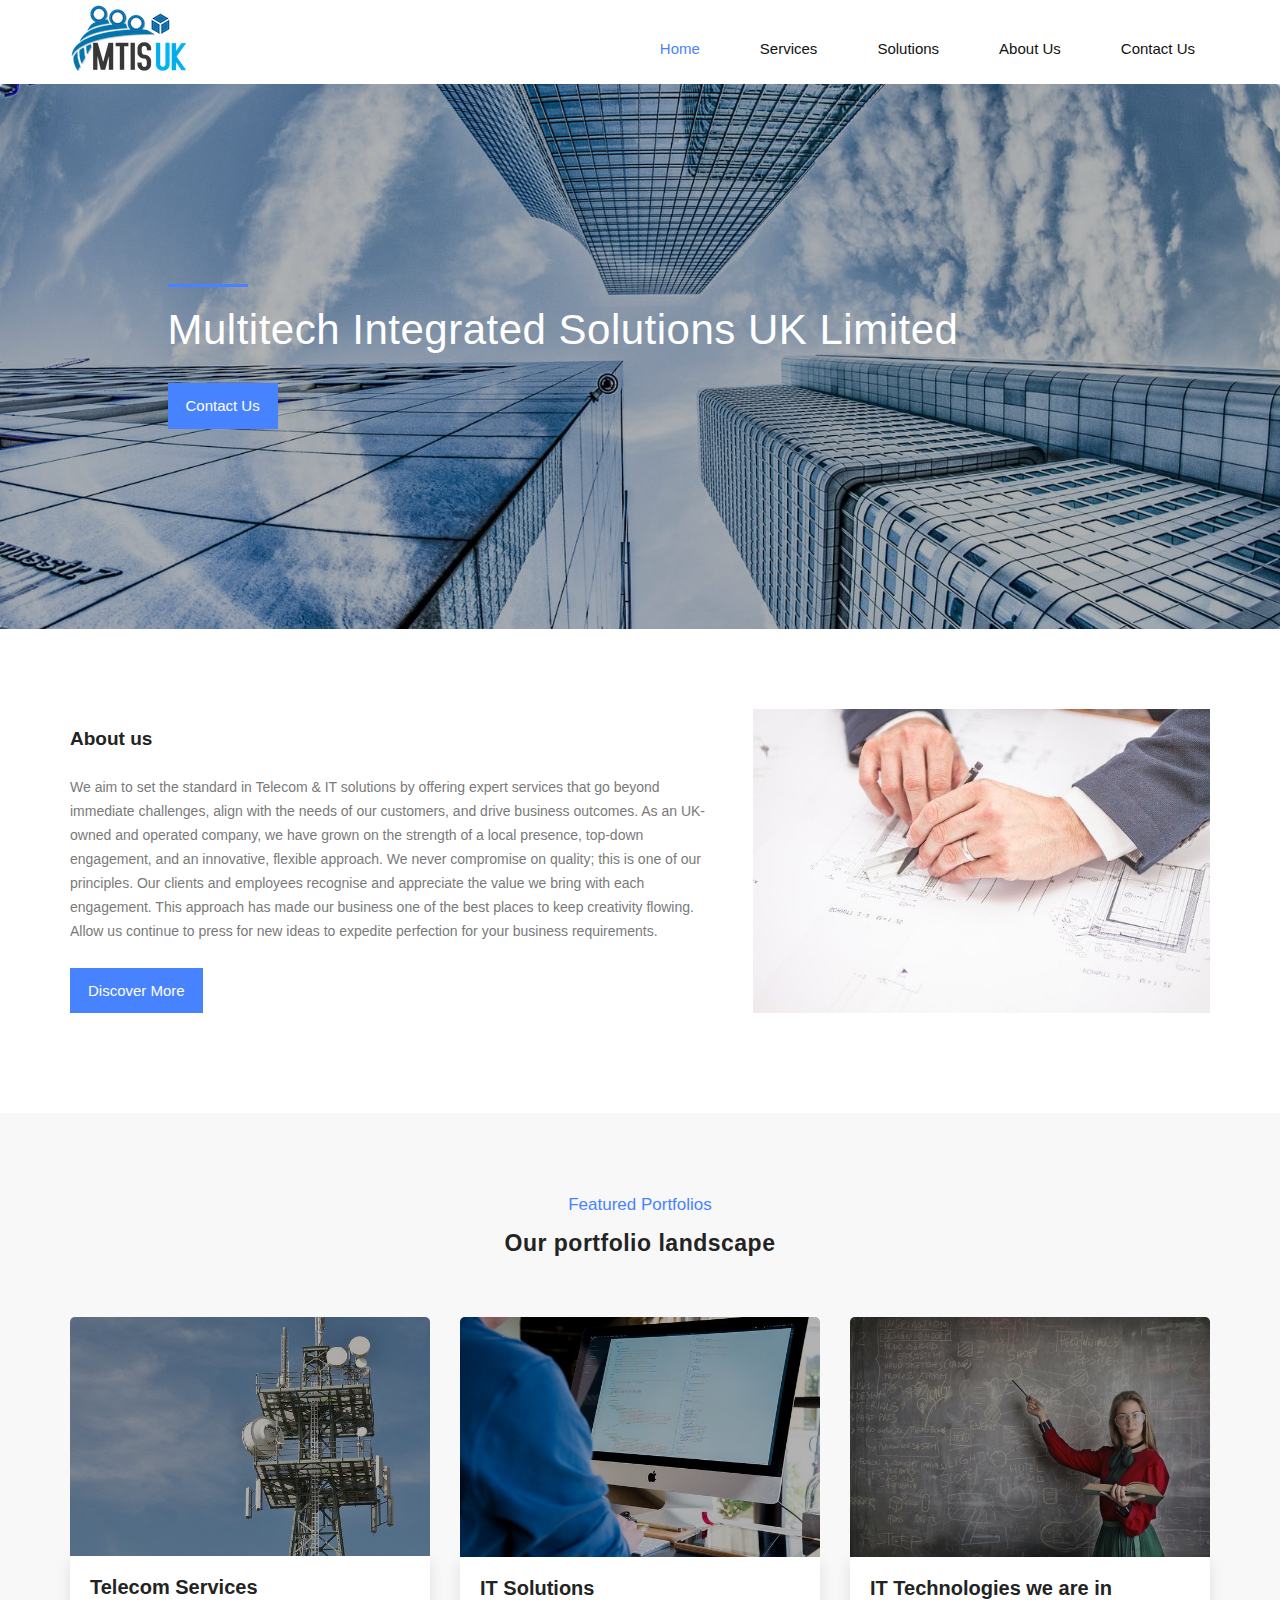
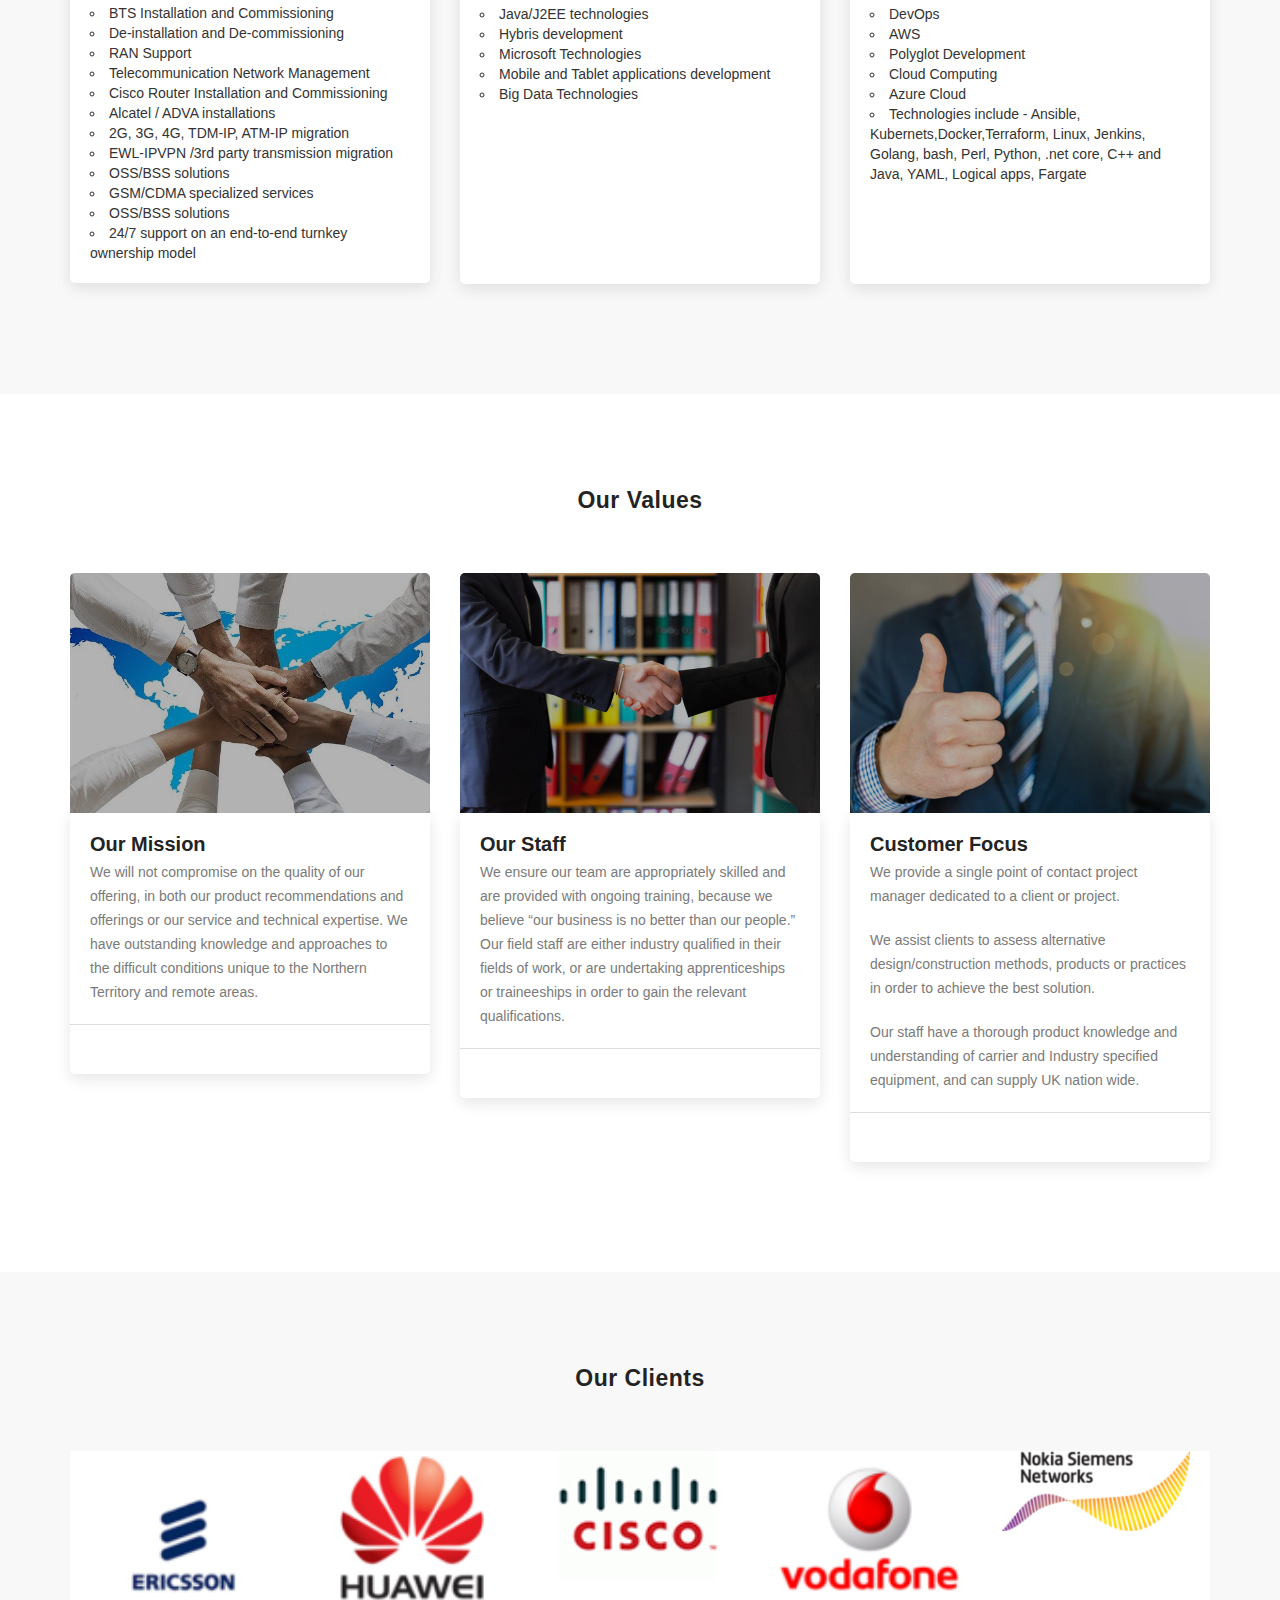
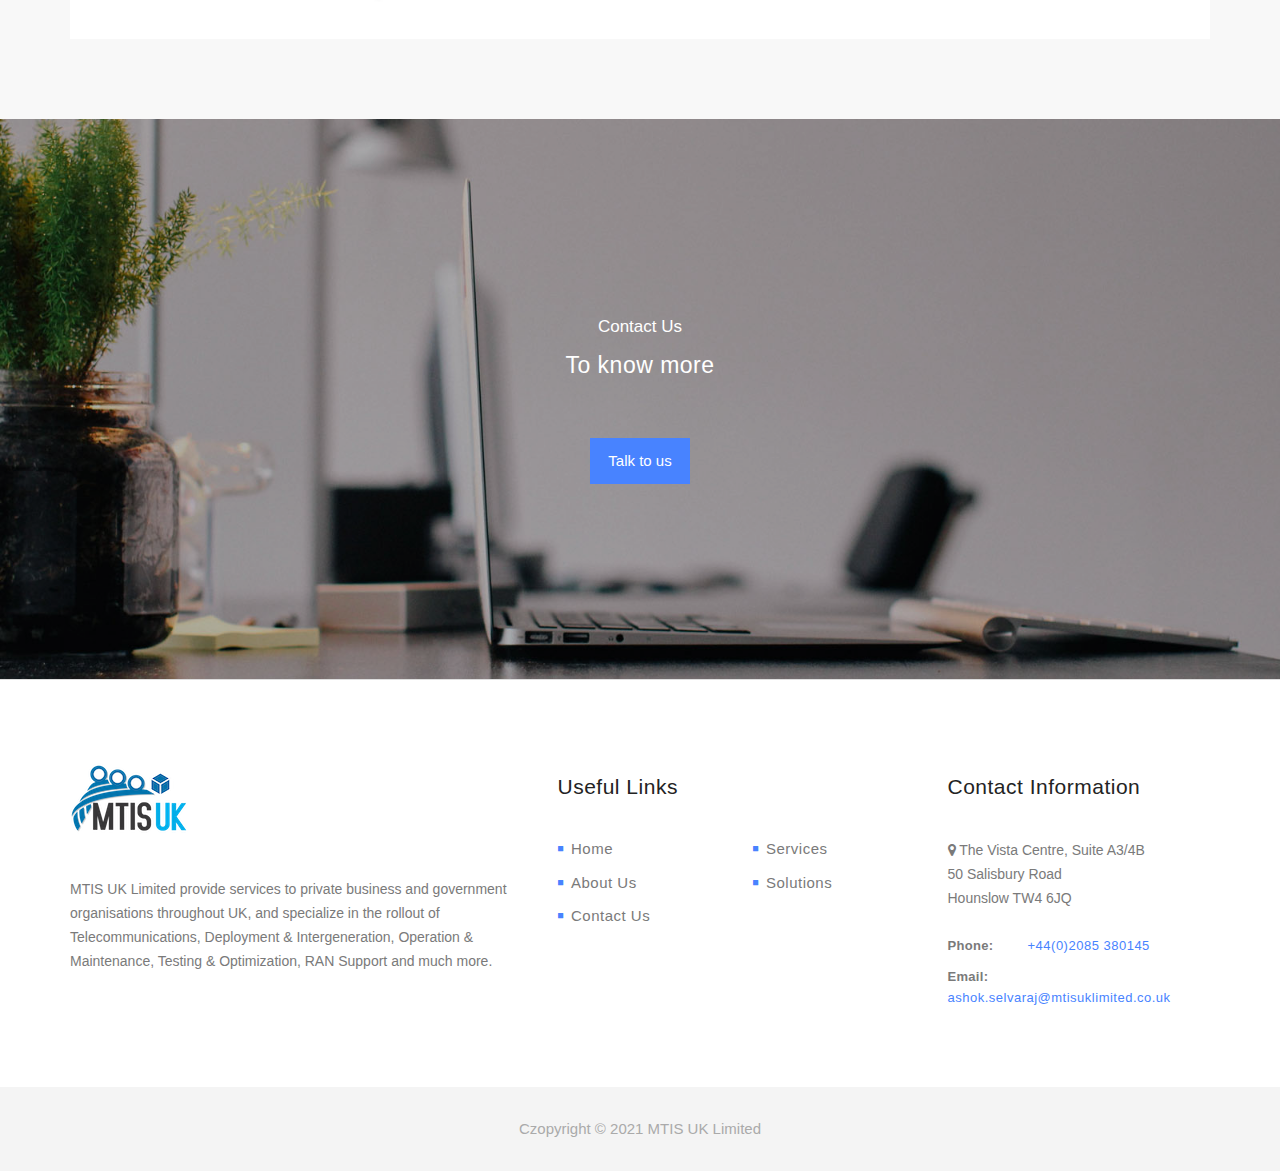
==== commit a0a1f8ce: "latest changes" ====
--- a/index.html
+++ b/index.html
@@ -341,8 +341,8 @@
                         </div>
                         <p><i class="fa fa-map-marker"></i> The Vista Centre, Suite A3/4B<br>50 Salisbury Road<br>Hounslow TW4 6JQ</p>
                         <ul>
-                            <li><span>Phone:</span><a href="#">+44 7813 797544</a></li>
-                            <li><span>Email:</span><a href="#">info@mtisuklimited.co.uk</a></li>
+                            <li><span>Phone:</span><a href="#">+44(0)2085 380145</a></li>
+                            <li><span>Email:</span><a href="#">ashok.selvaraj@mtisuklimited.co.uk</a></li>
                         </ul>
                     </div>
                 </div>
